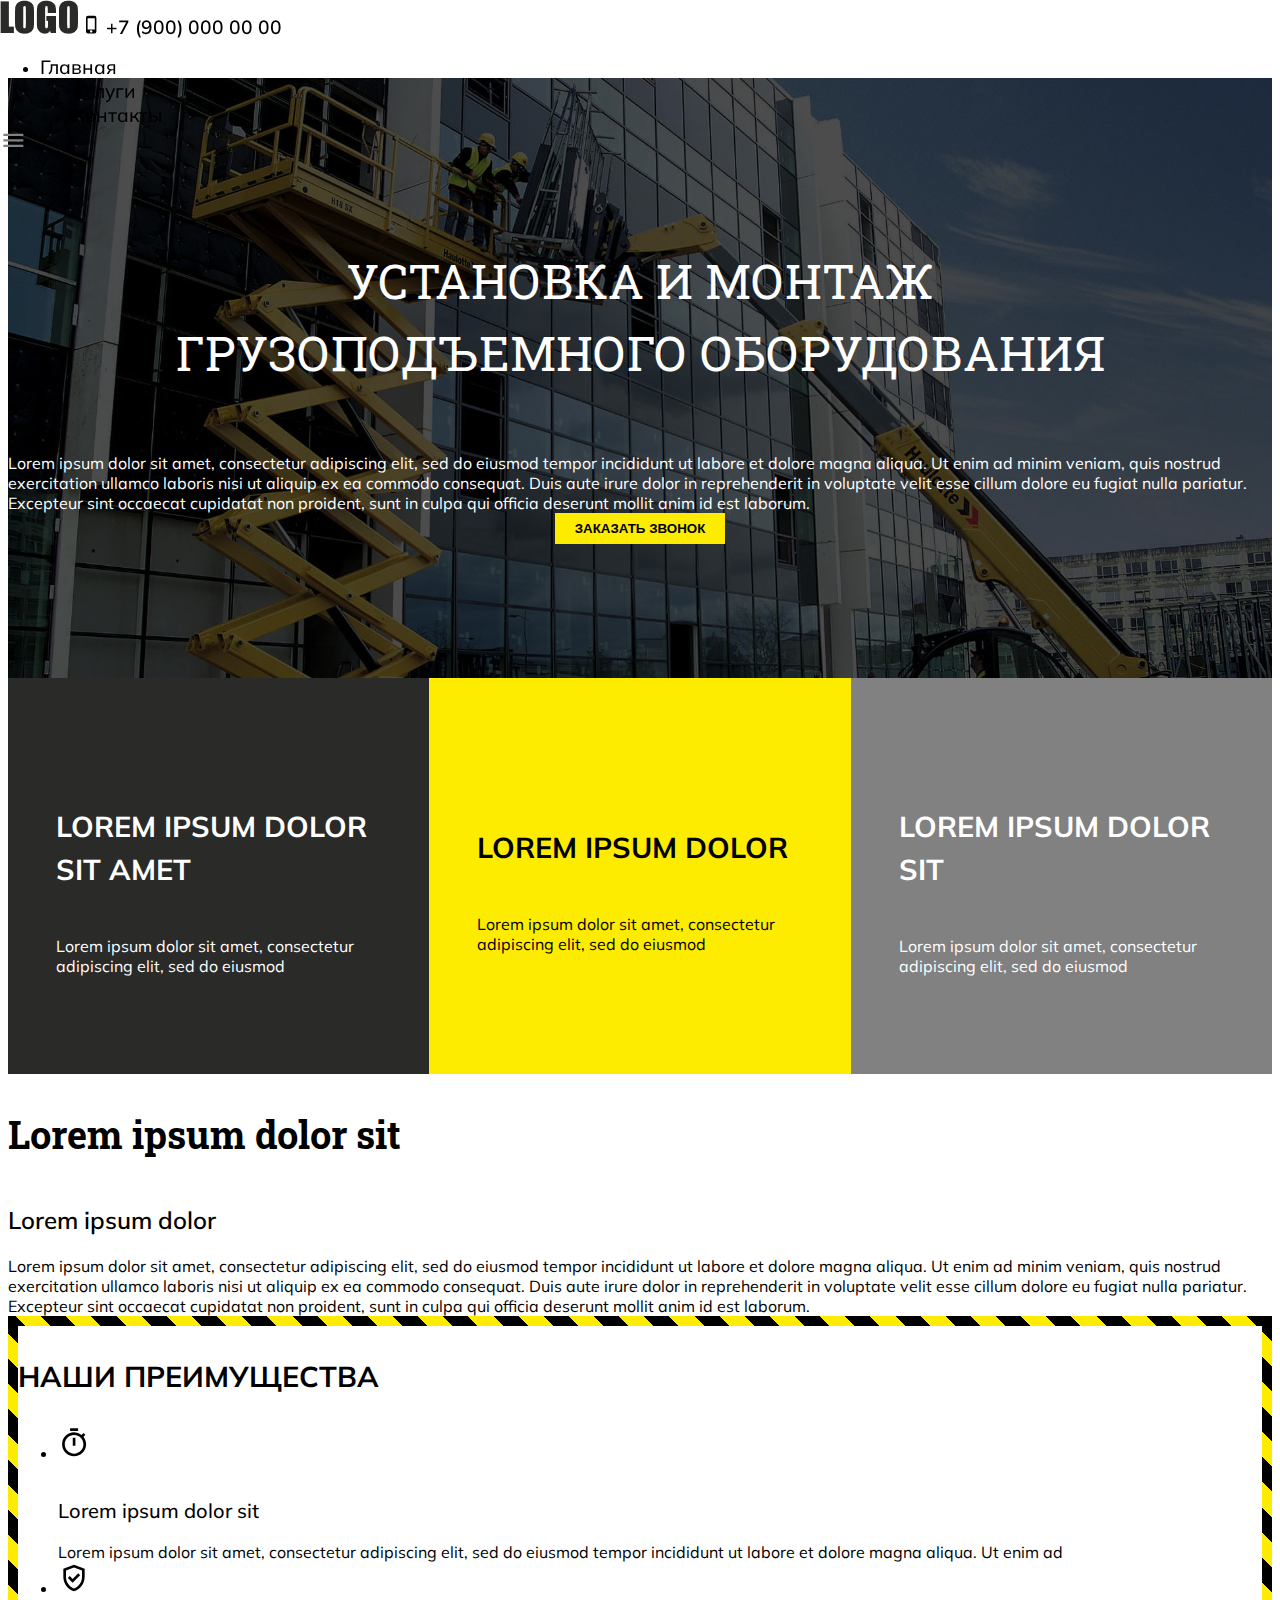
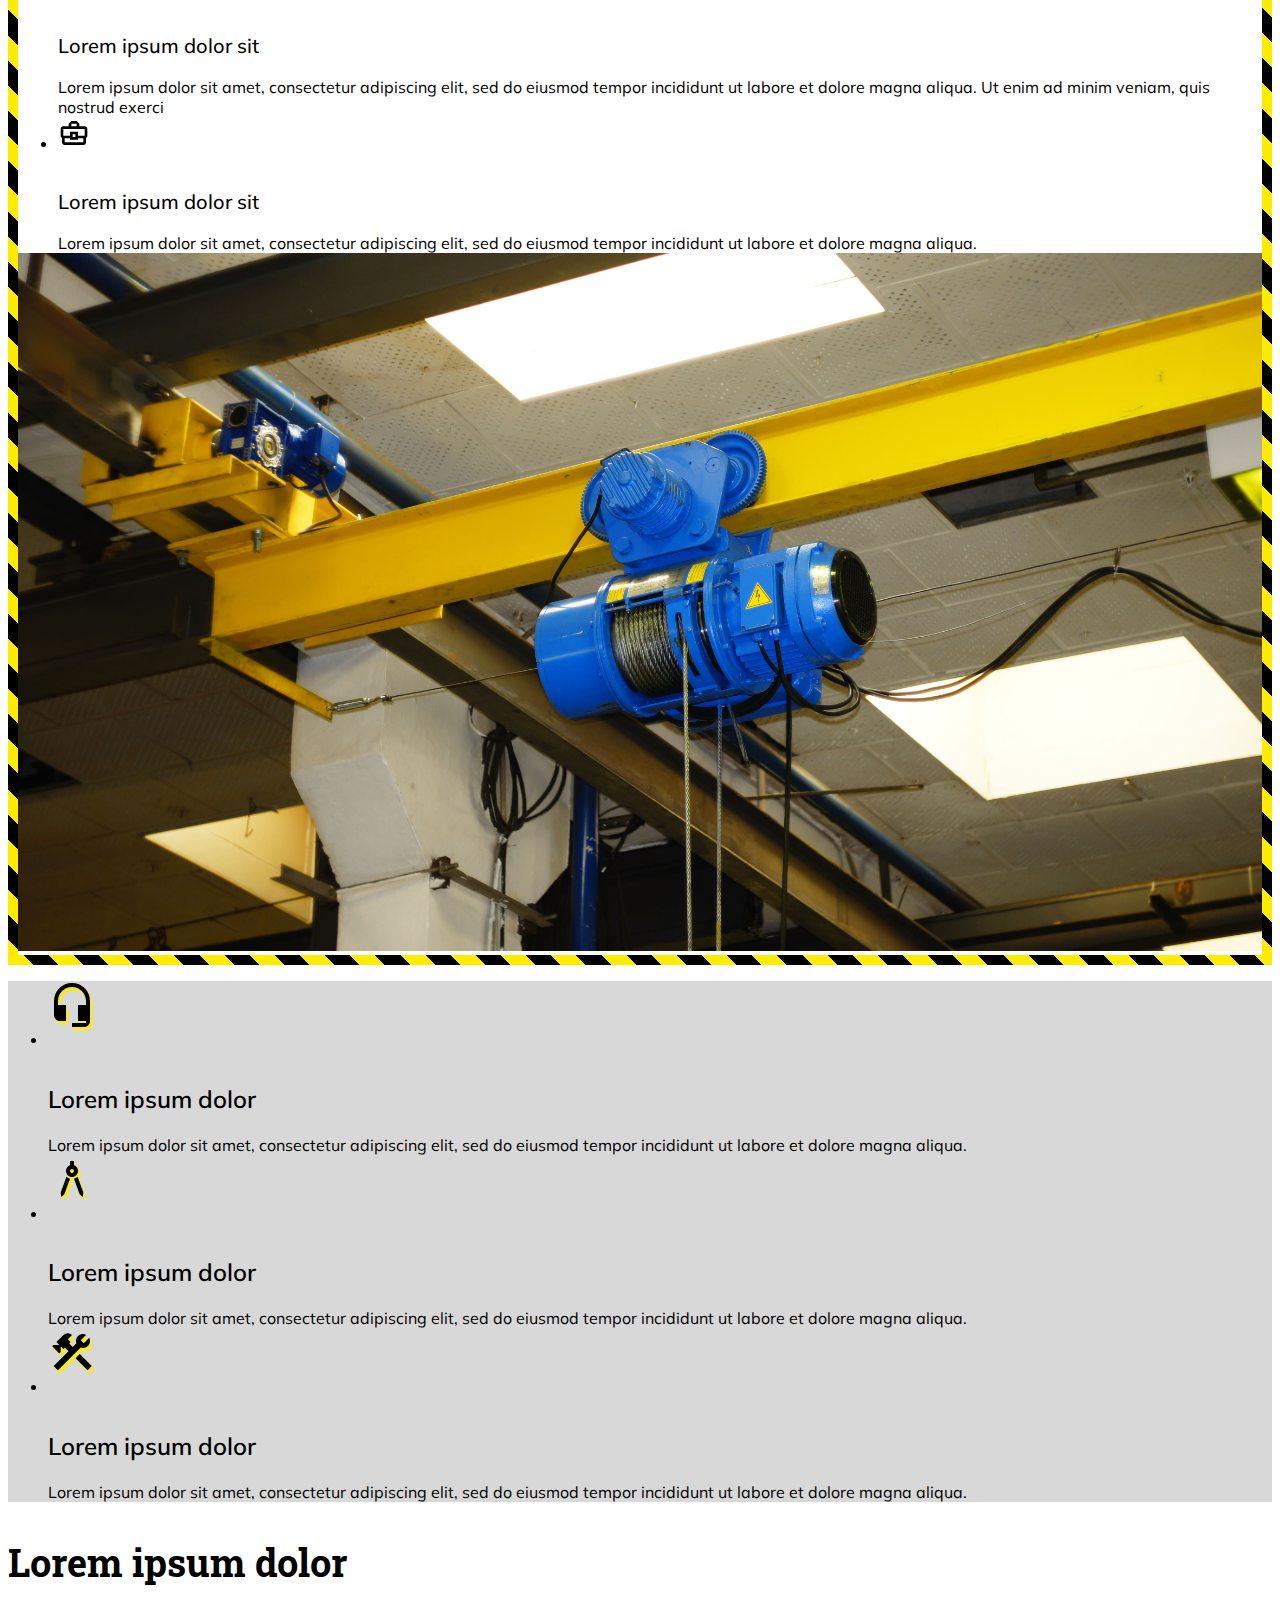
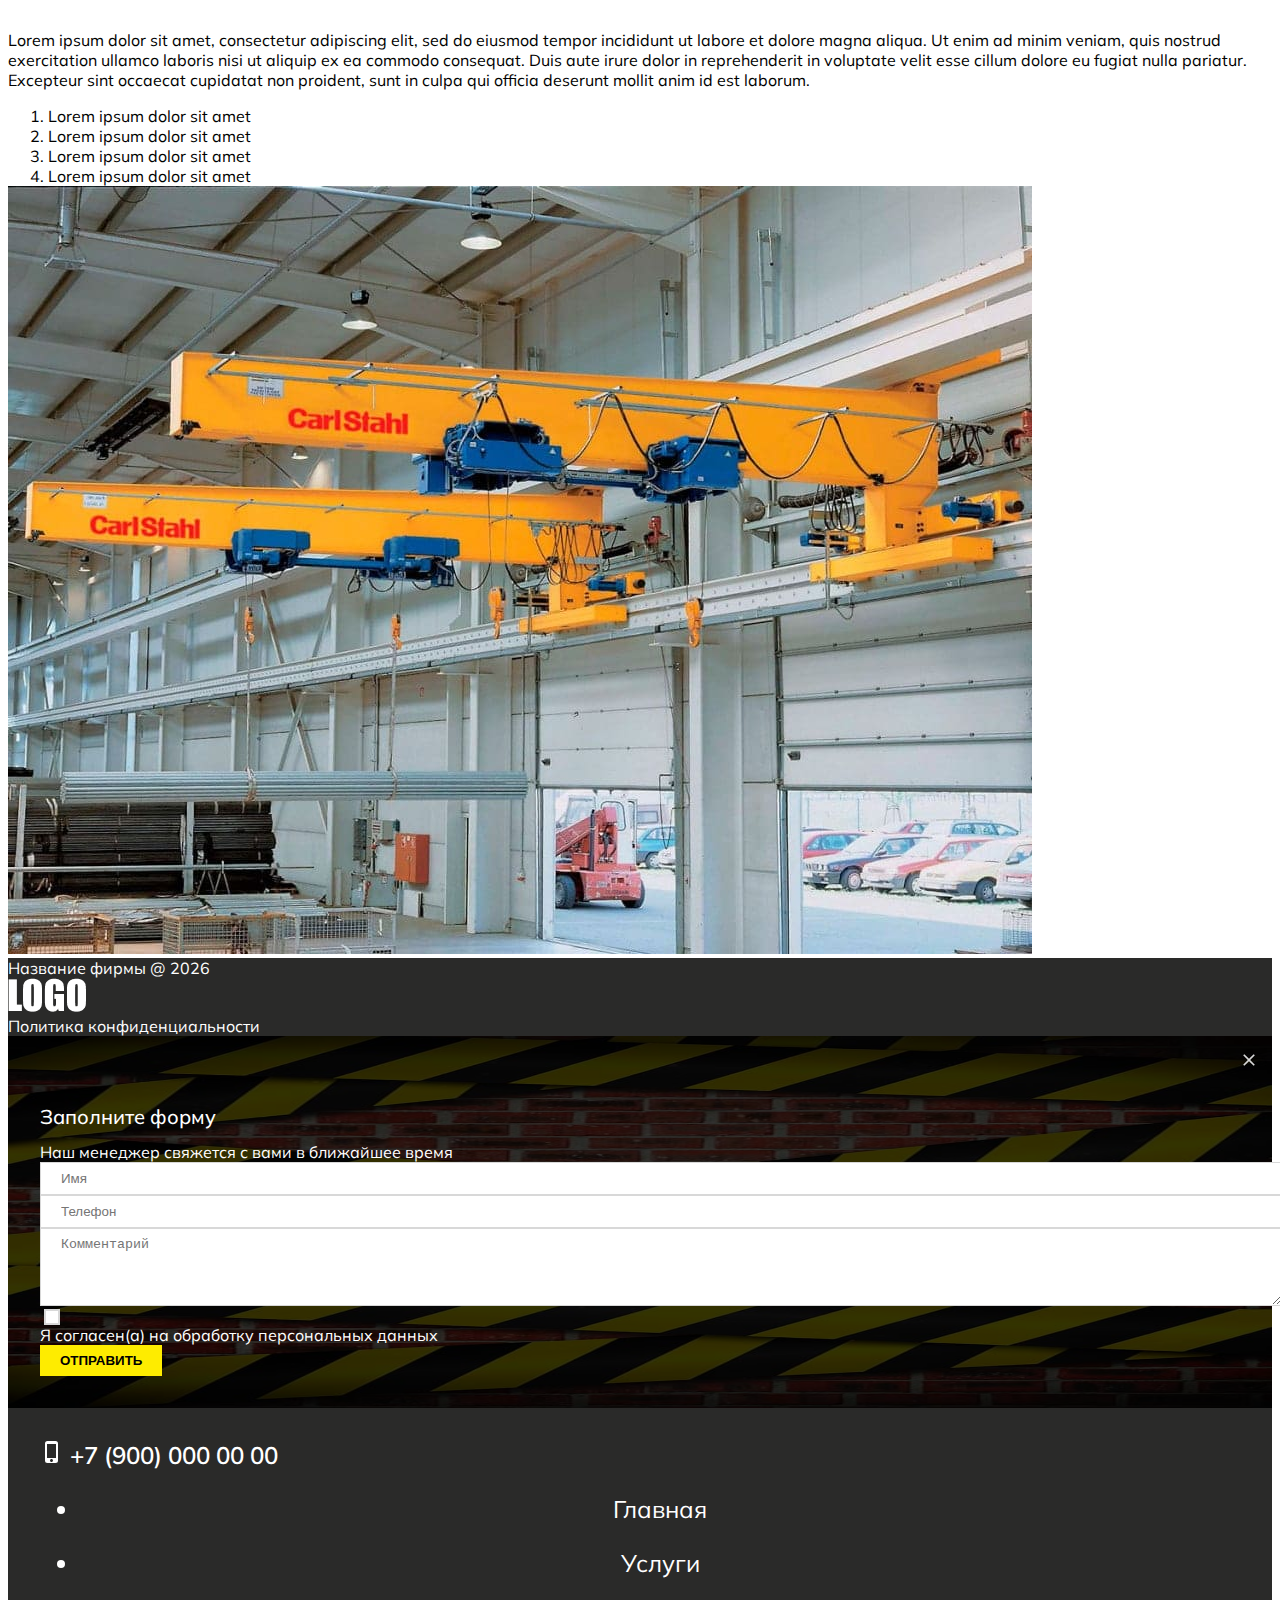
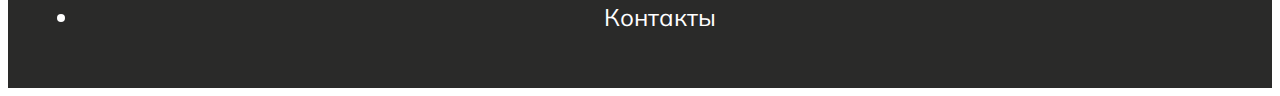
==== index.html @ ef60337e "Feature: home page" ====
<!DOCTYPE html>
<html lang="ru">
<head>
    <meta charset="UTF-8">
    <meta http-equiv="X-UA-Compatible" content="IE=edge">
    <meta name="viewport" content="width=device-width, initial-scale=1.0">
    <title>Установка и монтаж грузоподъемного оборудования</title>
    <link rel="shortcut icon" href="" type="image/png">
    <link href="https://cdn.jsdelivr.net/npm/bootstrap@5.0.2/dist/css/bootstrap.min.css" rel="stylesheet" integrity="sha384-EVSTQN3/azprG1Anm3QDgpJLIm9Nao0Yz1ztcQTwFspd3yD65VohhpuuCOmLASjC" crossorigin="anonymous">
    <link rel="stylesheet" href="css/style.css" />
</head>
<body>
    <header>
        <div class="container d-flex justify-content-between align-items-center h-100">
            <a href="/"><img src="img/LOGO.png" alt="logo" class="logo"></a>
            <a href="tel:+79000000000" class="d-none fs-12 fw-6 d-sm-flex align-items-center">
                <svg stroke="currentColor" fill="currentColor" stroke-width="0" viewBox="0 0 24 24" height="1em" width="1em" xmlns="http://www.w3.org/2000/svg"><path fill="none" d="M0 0h24v24H0V0z"></path><path d="M15.5 1h-8A2.5 2.5 0 005 3.5v17A2.5 2.5 0 007.5 23h8a2.5 2.5 0 002.5-2.5v-17A2.5 2.5 0 0015.5 1zm-4 21c-.83 0-1.5-.67-1.5-1.5s.67-1.5 1.5-1.5 1.5.67 1.5 1.5-.67 1.5-1.5 1.5zm4.5-4H7V4h9v14z"></path></svg>
                <span class="ms-2">+7 (900) 000 00 00</span>
            </a>
            <nav class="d-none d-md-block">
                <ul class="list-unstyled d-flex">
                    <li><a href="/">Главная</a></li>
                    <li><a href="/">Услуги</a></li>
                    <li><a href="/">Контакты</a></li>
                </ul>
            </nav>
            <button type="button" class="mobile-menu d-md-none" data-bs-toggle="offcanvas" data-bs-target="#mobile">
                <svg stroke="currentColor" fill="currentColor" stroke-width="0" viewBox="0 0 24 24" height="1em" width="1em" xmlns="http://www.w3.org/2000/svg">
                    <path fill="none" d="M0 0h24v24H0V0z"></path>
                    <path d="M3 18h18v-2H3v2zm0-5h18v-2H3v2zm0-7v2h18V6H3z"></path>
                </svg>
            </button>
        </div>
    </header>
    <main>
        <section class="sec-1">
            <img src="img/bg-1.jpg" alt="грузоподъемное оборудование" class="bg">
            <div class="container">
                <h1>Установка и монтаж <br />грузоподъемного оборудования</h1>
                <p class="text-center">Lorem ipsum dolor sit amet, consectetur adipiscing elit, sed do eiusmod tempor incididunt ut labore et dolore magna aliqua. Ut enim ad minim veniam, quis nostrud exercitation ullamco laboris nisi ut aliquip ex ea commodo consequat. Duis aute irure dolor in reprehenderit in voluptate velit esse cillum dolore eu fugiat nulla pariatur. Excepteur sint occaecat cupidatat non proident, sunt in culpa qui officia deserunt mollit anim id est laborum.</p>
                <button type="button" data-bs-toggle="modal" data-bs-target="#callback" class="btn mt-4 mt-sm-5">Заказать звонок</button>
            </div>
        </section>

        <section class="sec-2">
            <div>
                <h3>Lorem ipsum dolor sit amet</h3>
                <p>Lorem ipsum dolor sit amet, consectetur adipiscing elit, sed do eiusmod</p>
            </div>
            <div>
                <h3>Lorem ipsum dolor</h3>
                <p>Lorem ipsum dolor sit amet, consectetur adipiscing elit, sed do eiusmod</p>
            </div>
            <div>
                <h3>Lorem ipsum dolor sit</h3>
                <p>Lorem ipsum dolor sit amet, consectetur adipiscing elit, sed do eiusmod</p>
            </div>
        </section>

        <section class="sec-3">
            <div class="container py-4 py-sm-5">
                <h2>Lorem ipsum dolor sit</h2>
                <div class="row">
                    <div class="col-md-3">
                        <h4>Lorem ipsum dolor</h4>
                    </div>
                    <div class="col-md-9">
                        <p>Lorem ipsum dolor sit amet, consectetur adipiscing elit, sed do eiusmod tempor incididunt ut labore et dolore magna aliqua. Ut enim ad minim veniam, quis nostrud exercitation ullamco laboris nisi ut aliquip ex ea commodo consequat. Duis aute irure dolor in reprehenderit in voluptate velit esse cillum dolore eu fugiat nulla pariatur. Excepteur sint occaecat cupidatat non proident, sunt in culpa qui officia deserunt mollit anim id est laborum.</p>
                    </div>
                </div>
            </div>
        </section>

        <section class="sec-4">
            <div class="container py-4 py-sm-5">
                <div class="box row row-cols-md-2 g-0">
                    <div class="p-4 p-lg-5">
                        <h3>Наши преимущества</h3>
                        <ul class="list-unstyled">
                            <li class="d-flex align-items-start mb-4">
                                <svg stroke="currentColor" fill="currentColor" stroke-width="0" viewBox="0 0 24 24" height="1em" width="1em" xmlns="http://www.w3.org/2000/svg"><path fill="none" d="M0 0h24v24H0V0z"></path><path d="M15.07 1.01h-6v2h6v-2zm-4 13h2v-6h-2v6zm8.03-6.62l1.42-1.42c-.43-.51-.9-.99-1.41-1.41l-1.42 1.42A8.962 8.962 0 0012.07 4c-4.97 0-9 4.03-9 9s4.02 9 9 9 9-4.03 9-9c0-2.11-.74-4.06-1.97-5.61zm-7.03 12.62c-3.87 0-7-3.13-7-7s3.13-7 7-7 7 3.13 7 7-3.13 7-7 7z"></path></svg>
                                <div class="flex-1 ms-2 ms-lg-4">
                                    <h5>Lorem ipsum dolor sit</h5>
                                    <p>Lorem ipsum dolor sit amet, consectetur adipiscing elit, sed do eiusmod tempor incididunt ut labore et dolore magna aliqua. Ut enim ad</p>
                                </div>
                            </li>
                            <li class="d-flex align-items-start mb-4">
                                <svg stroke="currentColor" fill="currentColor" stroke-width="0" viewBox="0 0 24 24" height="1em" width="1em" xmlns="http://www.w3.org/2000/svg"><path fill="none" d="M0 0h24v24H0V0z"></path><path d="M12 2L4 5v6.09c0 5.05 3.41 9.76 8 10.91 4.59-1.15 8-5.86 8-10.91V5l-8-3zm6 9.09c0 4-2.55 7.7-6 8.83-3.45-1.13-6-4.82-6-8.83V6.31l6-2.12 6 2.12v4.78zm-9.18-.5L7.4 12l3.54 3.54 5.66-5.66-1.41-1.41-4.24 4.24-2.13-2.12z"></path></svg>
                                <div class="flex-1 ms-2 ms-lg-4">
                                    <h5>Lorem ipsum dolor sit</h5>
                                    <p>Lorem ipsum dolor sit amet, consectetur adipiscing elit, sed do eiusmod tempor incididunt ut labore et dolore magna aliqua. Ut enim ad minim veniam, quis nostrud exerci</p>
                                </div>
                            </li>
                            <li class="d-flex align-items-start">
                                <svg stroke="currentColor" fill="currentColor" stroke-width="0" viewBox="0 0 24 24" height="1em" width="1em" xmlns="http://www.w3.org/2000/svg"><path fill="none" d="M0 0h24v24H0V0z"></path><path d="M20 7h-4V5l-2-2h-4L8 5v2H4c-1.1 0-2 .9-2 2v5c0 .75.4 1.38 1 1.73V19c0 1.11.89 2 2 2h14c1.11 0 2-.89 2-2v-3.28c.59-.35 1-.99 1-1.72V9c0-1.1-.9-2-2-2zM10 5h4v2h-4V5zM4 9h16v5h-5v-3H9v3H4V9zm9 6h-2v-2h2v2zm6 4H5v-3h4v1h6v-1h4v3z"></path></svg>
                                <div class="flex-1 ms-2 ms-lg-4">
                                    <h5>Lorem ipsum dolor sit</h5>
                                    <p>Lorem ipsum dolor sit amet, consectetur adipiscing elit, sed do eiusmod tempor incididunt ut labore et dolore magna aliqua.</p>
                                </div>
                            </li>
                        </ul>
                    </div>
                    <div class="d-none d-md-flex">
                        <img src="img/img1.jpg" alt="грузоподъемное оборудование" class="w-100">
                    </div>
                </div>
            </div>
        </section>

        <section class="sec-5">
            <div class="container py-4 py-sm-5">
                <ul class="list-unstyled row row-cols-md-3 gy-4 gy-md-0 gx-4 gx-lg-5">
                    <li>
                        <svg stroke="currentColor" fill="currentColor" stroke-width="0" viewBox="0 0 24 24" height="1em" width="1em" xmlns="http://www.w3.org/2000/svg"><path fill="none" d="M0 0h24v24H0z" opacity=".1"></path><path d="M12 1a9 9 0 00-9 9v7c0 1.66 1.34 3 3 3h3v-8H5v-2c0-3.87 3.13-7 7-7s7 3.13 7 7v2h-4v8h4v1h-7v2h6c1.66 0 3-1.34 3-3V10a9 9 0 00-9-9z"></path></svg>
                        <h4>Lorem ipsum dolor</h4>
                        <p>Lorem ipsum dolor sit amet, consectetur adipiscing elit, sed do eiusmod tempor incididunt ut labore et dolore magna aliqua.</p>
                    </li>
                    <li>
                        <svg stroke="currentColor" fill="currentColor" stroke-width="0" viewBox="0 0 24 24" height="1em" width="1em" xmlns="http://www.w3.org/2000/svg"><path fill="none" d="M0 0h24v24H0z"></path><path d="M6.36 18.78L6.61 21l1.62-1.54 2.77-7.6c-.68-.17-1.28-.51-1.77-.98l-2.87 7.9zM14.77 10.88c-.49.47-1.1.81-1.77.98l2.77 7.6L17.39 21l.26-2.22-2.88-7.9zM15 8c0-1.3-.84-2.4-2-2.82V3h-2v2.18C9.84 5.6 9 6.7 9 8c0 1.66 1.34 3 3 3s3-1.34 3-3zm-3 1c-.55 0-1-.45-1-1s.45-1 1-1 1 .45 1 1-.45 1-1 1z"></path></svg>
                        <h4>Lorem ipsum dolor</h4>
                        <p>Lorem ipsum dolor sit amet, consectetur adipiscing elit, sed do eiusmod tempor incididunt ut labore et dolore magna aliqua.</p>
                    </li>
                    <li>
                        <svg stroke="currentColor" fill="currentColor" stroke-width="0" viewBox="0 0 24 24" height="1em" width="1em" xmlns="http://www.w3.org/2000/svg"><path fill="none" d="M0 0h24v24H0z"></path><path d="M13.783 15.172l2.121-2.121 5.996 5.996-2.121 2.121zM17.5 10c1.93 0 3.5-1.57 3.5-3.5 0-.58-.16-1.12-.41-1.6l-2.7 2.7-1.49-1.49 2.7-2.7c-.48-.25-1.02-.41-1.6-.41C15.57 3 14 4.57 14 6.5c0 .41.08.8.21 1.16l-1.85 1.85-1.78-1.78.71-.71-1.41-1.41L12 3.49a3 3 0 00-4.24 0L4.22 7.03l1.41 1.41H2.81l-.71.71 3.54 3.54.71-.71V9.15l1.41 1.41.71-.71 1.78 1.78-7.41 7.41 2.12 2.12L16.34 9.79c.36.13.75.21 1.16.21z"></path></svg>
                        <h4>Lorem ipsum dolor</h4>
                        <p>Lorem ipsum dolor sit amet, consectetur adipiscing elit, sed do eiusmod tempor incididunt ut labore et dolore magna aliqua.</p>
                    </li>
                </ul>
            </div>
        </section>

        <section class="sec-6">
            <div class="container py-4 py-sm-5">
                <div class="row row-cols-md-2 flex-md-row-reverse align-items-center gx-4 gx-lg-5">
                    <div>
                        <h2>Lorem ipsum dolor</h2>
                        <p>Lorem ipsum dolor sit amet, consectetur adipiscing elit, sed do eiusmod tempor incididunt ut labore et dolore magna aliqua. Ut enim ad minim veniam, quis nostrud exercitation ullamco laboris nisi ut aliquip ex ea commodo consequat. Duis aute irure dolor in reprehenderit in voluptate velit esse cillum dolore eu fugiat nulla pariatur. Excepteur sint occaecat cupidatat non proident, sunt in culpa qui officia deserunt mollit anim id est laborum.</p>
                        <ol class="mt-4">
                            <li>Lorem ipsum dolor sit amet</li>
                            <li>Lorem ipsum dolor sit amet</li>
                            <li>Lorem ipsum dolor sit amet</li>
                            <li>Lorem ipsum dolor sit amet</li>
                        </ol>
                    </div>
                    <div class="mt-4 mt-md-0">
                        <img src="img/img2.jpg" alt="" class="img-fluid">
                    </div>
                </div>
            </div>
        </section>
    </main>
    <footer>
        <div class="container py-3 py-sm-4 text-center d-flex flex-column flex-sm-row justify-content-between align-items-center">
            <div>Название фирмы @ <span id="year"></span></div>
            <img src="img/logo-white.png" alt="logo" class="logo d-none d-md-block">
            <div class="mt-2 mt-sm-0"><a href="/">Политика конфиденциальности</a></div>
        </div>
    </footer>

    <!-- Modal -->
    <div class="modal fade" id="callback" tabindex="-1" aria-hidden="true">
        <div class="modal-dialog">
            <div class="modal-content">
                <button type="button" class="btn-close" data-bs-dismiss="modal" aria-label="Close">
                    <svg stroke="currentColor" fill="currentColor" stroke-width="0" viewBox="0 0 24 24" height="1em" width="1em" xmlns="http://www.w3.org/2000/svg">
                        <path fill="none" d="M0 0h24v24H0z"></path><path d="M19 6.41L17.59 5 12 10.59 6.41 5 5 6.41 10.59 12 5 17.59 6.41 19 12 13.41 17.59 19 19 17.59 13.41 12z"></path>
                    </svg>
                </button>
                <div class="modal-body">
                    <img src="img/bg-modal.jpg" alt="оградительная лента" class="bg">
                    <form action="">
                        <h5 class="text-center">Заполните форму</h5>
                        <div class="text-center mb-4">Наш менеджер свяжется с вами в ближайшее время</div>
                        <input type="text" class="mb-3" placeholder="Имя"/>
                        <input type="tel" class="mb-3" placeholder="Телефон"/>
                        <textarea rows="4" placeholder="Комментарий" class="mb-3"></textarea>
                        <label class="d-flex align-items-start mb-3">
                            <input type="checkbox">
                            <span class="flex-1 ms-2">Я согласен(а) на обработку персональных данных</span>
                        </label>
                        <button class="btn w-100">Отправить</button>
                    </form>
                </div>
            </div>
        </div>
    </div>
    <!-- Offcanvas -->
    <div class="offcanvas offcanvas-end" tabindex="-1" id="mobile">
        <button type="button" class="btn-close" data-bs-dismiss="offcanvas" aria-label="Close">
            <svg stroke="currentColor" fill="currentColor" stroke-width="0" viewBox="0 0 24 24" height="1em" width="1em" xmlns="http://www.w3.org/2000/svg">
                <path fill="none" d="M0 0h24v24H0z"></path><path d="M19 6.41L17.59 5 12 10.59 6.41 5 5 6.41 10.59 12 5 17.59 6.41 19 12 13.41 17.59 19 19 17.59 13.41 12z"></path>
            </svg>
        </button>
        <div class="offcanvas-body py-5">
            <a href="tel:+79000000000" class="d-flex fs-15 fw-6 d-sm-none align-items-center justify-content-center mb-5">
                <svg stroke="currentColor" fill="currentColor" stroke-width="0" viewBox="0 0 24 24" height="1em" width="1em" xmlns="http://www.w3.org/2000/svg"><path fill="none" d="M0 0h24v24H0V0z"></path><path d="M15.5 1h-8A2.5 2.5 0 005 3.5v17A2.5 2.5 0 007.5 23h8a2.5 2.5 0 002.5-2.5v-17A2.5 2.5 0 0015.5 1zm-4 21c-.83 0-1.5-.67-1.5-1.5s.67-1.5 1.5-1.5 1.5.67 1.5 1.5-.67 1.5-1.5 1.5zm4.5-4H7V4h9v14z"></path></svg>
                <span class="ms-2">+7 (900) 000 00 00</span>
            </a>
            <nav>
                <ul class="list-unstyled">
                    <li><a href="/">Главная</a></li>
                    <li><a href="/">Услуги</a></li>
                    <li><a href="/">Контакты</a></li>
                </ul>
            </nav>
        </div>
      </div>

    <script src="https://cdn.jsdelivr.net/npm/bootstrap@5.0.2/dist/js/bootstrap.min.js" integrity="sha384-cVKIPhGWiC2Al4u+LWgxfKTRIcfu0JTxR+EQDz/bgldoEyl4H0zUF0QKbrJ0EcQF" crossorigin="anonymous"></script>
    <script type="text/javascript" src="js/main.js"></script>
</body>
</html>
---- css/style.css ----
/* COMMON */
@import url('https://fonts.googleapis.com/css2?family=Mulish:wght@300;400;500;600;700;800;900&family=Roboto+Slab:wght@300;400&display=swap');
:root {
    --main-font: 'Mulish';
    --title-font: 'Roboto Slab';
    --color-1: #2A2A29;
    --color-2: #818181;
    --color-3: #D8D8D8;
    --accent-color: #FEEC00;
}
body {
    font-family: var(--main-font);
    font-weight: 400;
    font-style: normal;
    font-size: 18px;
    position: relative;
    padding-top: 70px;
}
@media (max-width: 1399px){
    body {font-size: 16px;}
}
@media (max-width: 1199px){
    body {
        font-size: 15px;
        padding-top: 60px;
    }
}
@media (max-width: 991px){
    body {font-size: 14px;}
}
@media (max-width: 767px){
    body {padding-top: 50px;}
}
@media (max-width: 575px){
    body {
        font-size: 12px;
        padding-top: 45px;
    }
}

a, a:hover, a:focus, a:active {
    color: inherit;
    outline: none;
    text-decoration: none;
    cursor: pointer;
}
div, p, label, span, a, form, select, input, textarea, blockquote, cite, figure, figcaption, ul, ol, dl {
    line-height: normal;
    margin-bottom: 0px;
}

button {
    background: none;
    border: none;
    padding: unset;
    display: block;
}
.btn {
    padding: .6em 1.5em;
    background-color: var(--accent-color);
    color: #000;
    text-transform: uppercase;
    font-weight: 700;
    border-radius: 0px;
}

input, textarea {
    border: 1px solid var(--color-3);
    background-color: #fff;
    padding: .6em 1.5em;
    display: block;
    width: 100%;
}
input, textarea, input:focus, textarea:focus {outline: none;}
input[type="checkbox"], input[type="radio"] {
    appearance: none;
    -webkit-appearance: none;
    -moz-appearance: none;
    -ms-appearance: none;
    border: 2px solid var(--color-3);
    background-color: #fff;
    width: 1.2em;
    height: 1.2em;
    padding: 0px;
    position: relative;
}
input[type="checkbox"]:checked::after, input[type="radio"]:checked::after {
    content: '';
    position: absolute;
    top: 50%;
    left: 50%;
    width: 60%;
    height: 60%;
    transform: translateX(-50%) translateY(-50%);
    background-color: var(--color-2);
}
input[type="radio"], input[type="radio"]:checked::after {border-radius: 50%;}

h1 {
    font-family: var(--title-font);
    font-size: 3em;
    font-weight: 400;
    text-align: center;
    text-transform: uppercase;
    line-height: 1.5em;
    margin-bottom: 1em;
}
h2 {
    font-family: var(--title-font);
    font-size: 2.4em;
    font-weight: 700;
    text-align: left;
    line-height: 1.5em;
    margin-bottom: 1em;
}
h3 {
    font-size: 1.8em;
    line-height: 1.5em;
    text-transform: uppercase;
    font-weight: 700;
    text-align: left;
    margin-bottom: 1em;
}
h4 {
    font-size: 1.5em;
    font-weight: 600;
    text-align: left;
    line-height: 1.5em;
    margin-bottom: .75em;
}
h5 {
    font-size: 1.25em;
    font-weight: 500;
    text-align: left;
    line-height: 1.5em;
    margin-bottom: .5em;
}
@media (max-width: 1199px){
    h1{font-size: 2.5em;}
    h2{font-size: 2em;}
    h3{font-size: 1.5em;}
}
@media (max-width: 575px){
    h1{font-size: 1.8em;}
    h2{font-size: 1.6em;}
    h3{font-size: 1.4em;}
    h4 {font-size: 1.25em;}
    h5 {font-size: 1.15em;}
}

.fs-11 {font-size: 1.1em;}
.fs-12 {font-size: 1.2em;}
.fs-13 {font-size: 1.3em;}
.fs-14 {font-size: 1.4em;}
.fs-15 {font-size: 1.5em;}
.fs-16 {font-size: 1.6em;}
.fs-17 {font-size: 1.7em;}
.fs-18 {font-size: 1.8em;}
.fs-19 {font-size: 1.9em;}
.fs-20 {font-size: 2em;}

.fw-3 {font-weight: 300;}
.fw-4 {font-weight: 400;}
.fw-5 {font-weight: 500;}
.fw-6 {font-weight: 600;}
.fw-7 {font-weight: 700;}
.fw-8 {font-weight: 800;}
.fw-9 {font-weight: 900;}

.flex-1 {flex: 1;}

header {
    position: fixed;
    left: 0px;
    top: 0px;
    width: 100%;
    height: 70px;
    z-index: 100;
    background-color: #fff;
}
header .logo {
    max-width: 100px;
    max-height: 40px;
    object-fit: contain;
    object-position: left center;
}
header nav li:not(:first-child) {margin-left: 2em;}
header nav a {
    font-size: 1.2em;
    font-weight: 500;
}
.mobile-menu {
    display: flex;
    justify-content: center;
    align-items: center;
    width: 2em;
    height: 2em;
}
.mobile-menu svg {
    color: var(--color-2);
    width: 100%;
    height: 100%;
}
@media (max-width: 1199px){
    header {height: 60px;}
}
@media (max-width: 767px){
    header {height: 50px;}
}
@media (max-width: 575px){
    header {height: 45px;}
    header .logo {
        max-width: 90px;
        max-height: 30px;
    } 
}

.sec-1 {
    height: 600px;
    position: relative;
    color: #fff;
}
.sec-1 .bg {
    position: absolute;
    z-index: 0;
    top: 0px;
    left: 0px;
    width: 100%;
    height: 100%;
    object-fit: cover;
    object-position: center top;
    filter: brightness(0.3);
}
.sec-1 .container {
    position: relative;
    z-index: 1;
    height: 100%;
    display: flex;
    flex-direction: column;
    justify-content: center;
    align-items: center;
}
@media (max-width: 1199px){
    .sec-1 {height: 550px;}
}
@media (max-width: 991px){
    .sec-1 {height: 500px;}
}
@media (max-width: 575px){
    .sec-1 {height: 400px;}
}

.sec-2 {
    display: flex;
}
.sec-2 div {
    height: 300px;
    padding: 3em;
    flex-grow: 1;
    display: flex;
    justify-content: center;
    align-items: flex-start;
    flex-direction: column;
}
.sec-2 div:nth-child(1){
    background-color: var(--color-1);
    color: #fff;
}
.sec-2 div:nth-child(2){
    background-color: var(--accent-color);
    color: #000;
}
.sec-2 div:nth-child(3){
    background-color: var(--color-2);
    color: #fff;
}
@media (max-width: 1199px){
    .sec-2 div {
        height: 250px;
        padding: 2em;
    }
}
@media (max-width: 991px){
    .sec-2 div {
        height: 200px;
        padding: 1.5em;
    }
}
@media (max-width: 767px){
    .sec-2 {flex-direction: column;}
    .sec-2 div {height: 170px;}
}

.sec-4 {
    background-color: var(--color-1);
}
.sec-4 .box {
    background-color: #fff;
    border: 10px solid var(--accent-color);
    border-image: repeating-linear-gradient( 45deg, var(--accent-color), var(--accent-color) 1%, #000 1%, #000 2%) 10;
}
.sec-4 svg {
    width: 2em;
    height: 2em;
}
.sec-4 img {
    width: 100%;
    height: 100%;
    object-fit: cover;
}

.sec-5 {
    background-color: var(--color-3);
}
.sec-5 svg {
    width: 3em;
    height: 3em;
    margin-bottom: 1em;
    color: #000;
    filter: drop-shadow(2px 3px 1px var(--accent-color));
}

footer {
    background-color: #2A2A29;
    color: #fff;
}
footer .logo {
    max-width: 100px;
    max-height: 40px;
    object-fit: contain;
    object-position: left center;
}

.modal-content{
    position: relative;
    z-index: 0;
}
.modal-body, .offcanvas-body {
    position: relative;
    z-index: 1;
    padding: 2em;
    background-color: #000;
    color: #fff;
    z-index: 0;
}
.offcanvas-body {background-color: var(--color-1);}
.modal-body .bg {
    position: absolute;
    top: 0px;
    left: 0px;
    width: 100%;
    height: 100%;
    z-index: -1;
    opacity: 20%;
}
.btn-close {
    position: absolute;
    top: 1em;
    right: 1em;
    z-index: 10;
    background: unset;
    width: 1.5em;
    height: 1.5em;
    display: flex;
    justify-content: center;
    align-items: center;
    opacity: 1;
    padding: 0px;
}
.btn-close svg {
    color: var(--color-3);
    width: 100%;
    height: 100%;
}
.btn-close:hover svg, .btn-close:focus svg, .btn-close:active svg {
    color: var(--accent-color);
}

.offcanvas nav {
    font-size: 1.5em;
}
.offcanvas nav li {
    text-align: center;
    margin-bottom: 1em;
}
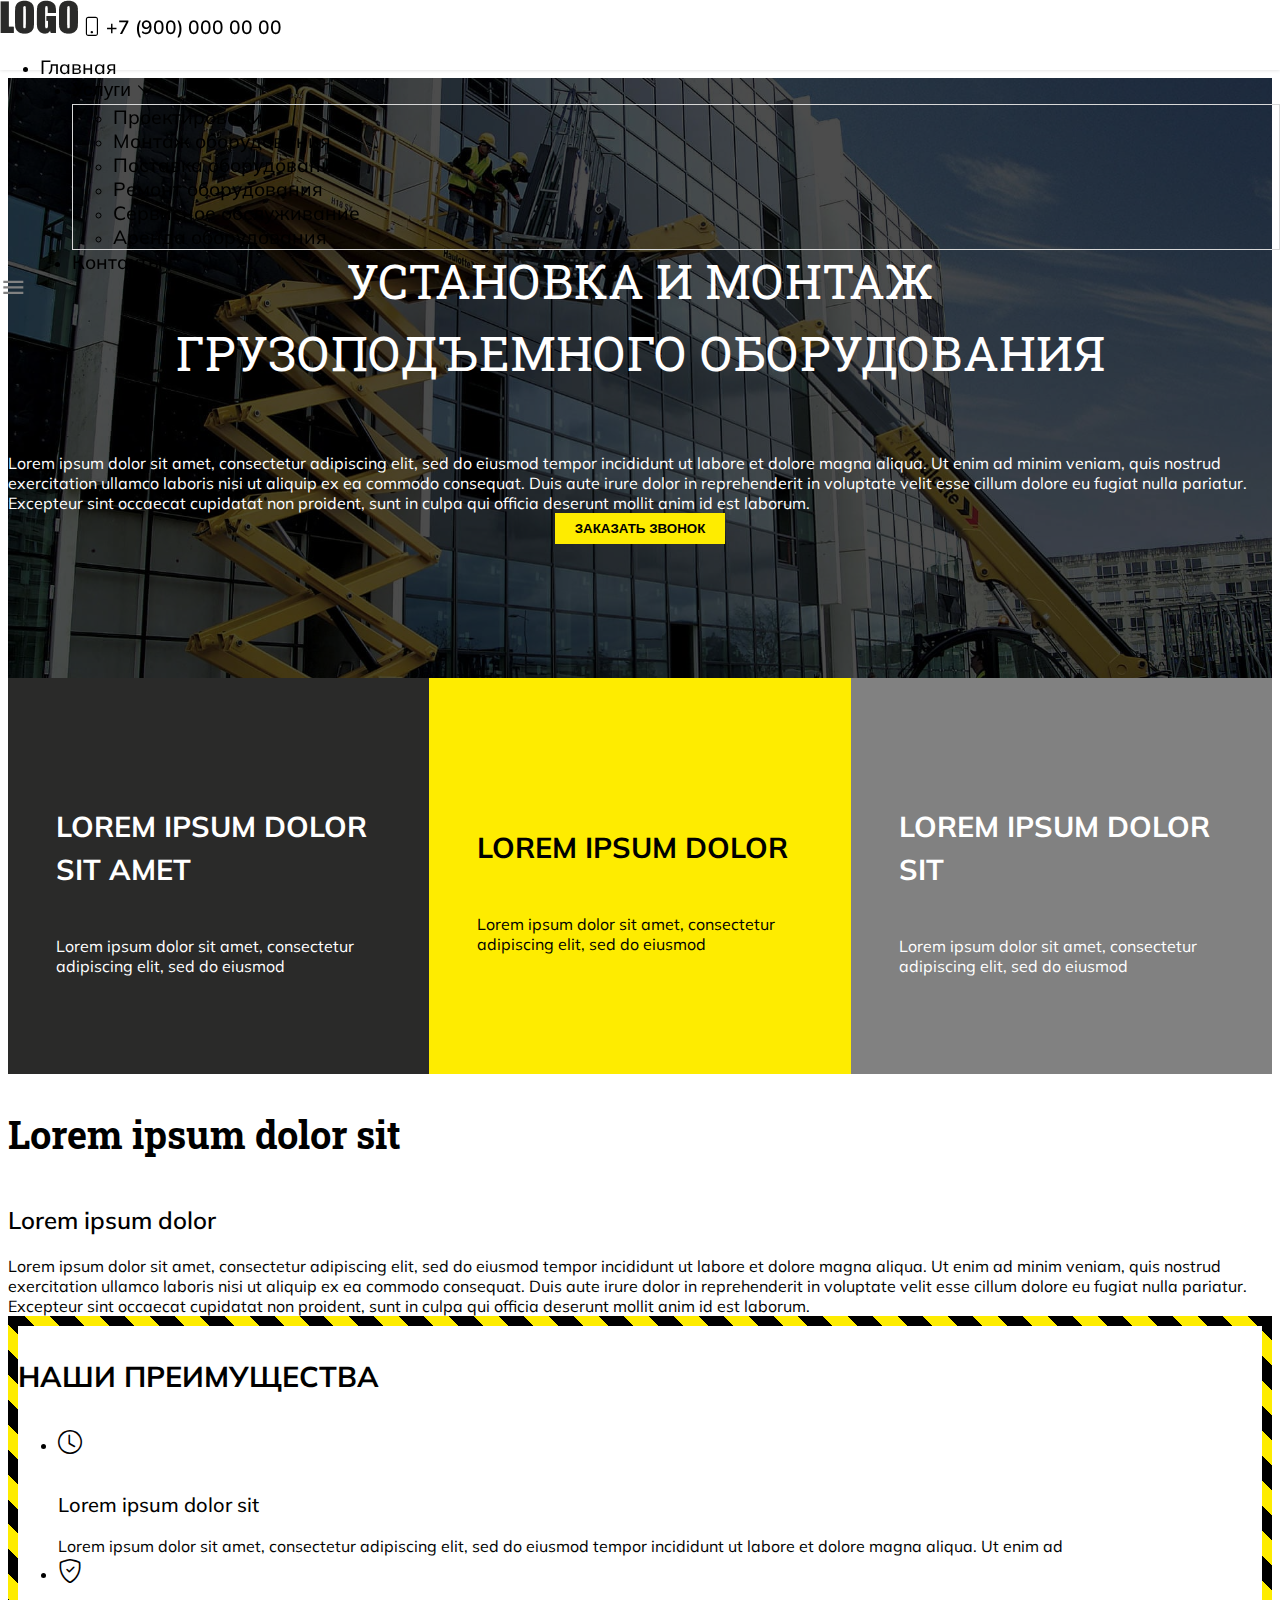
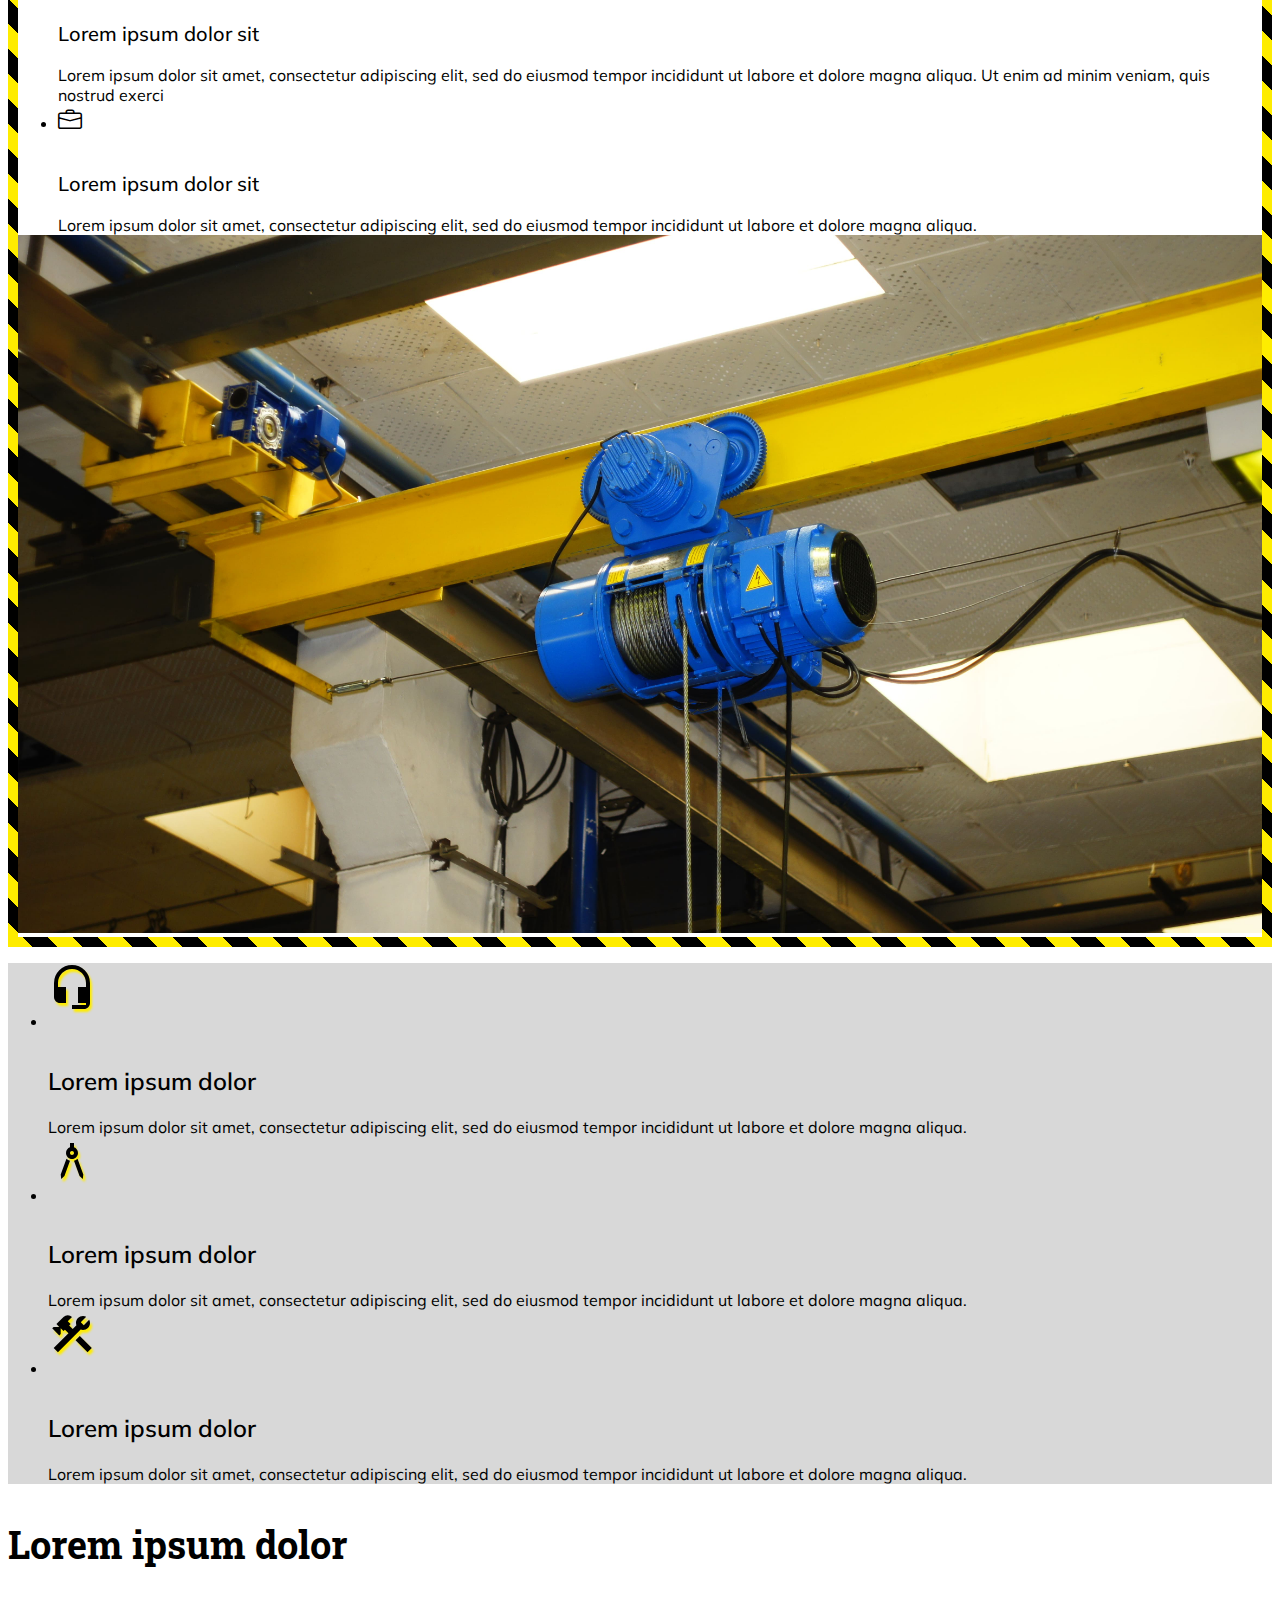
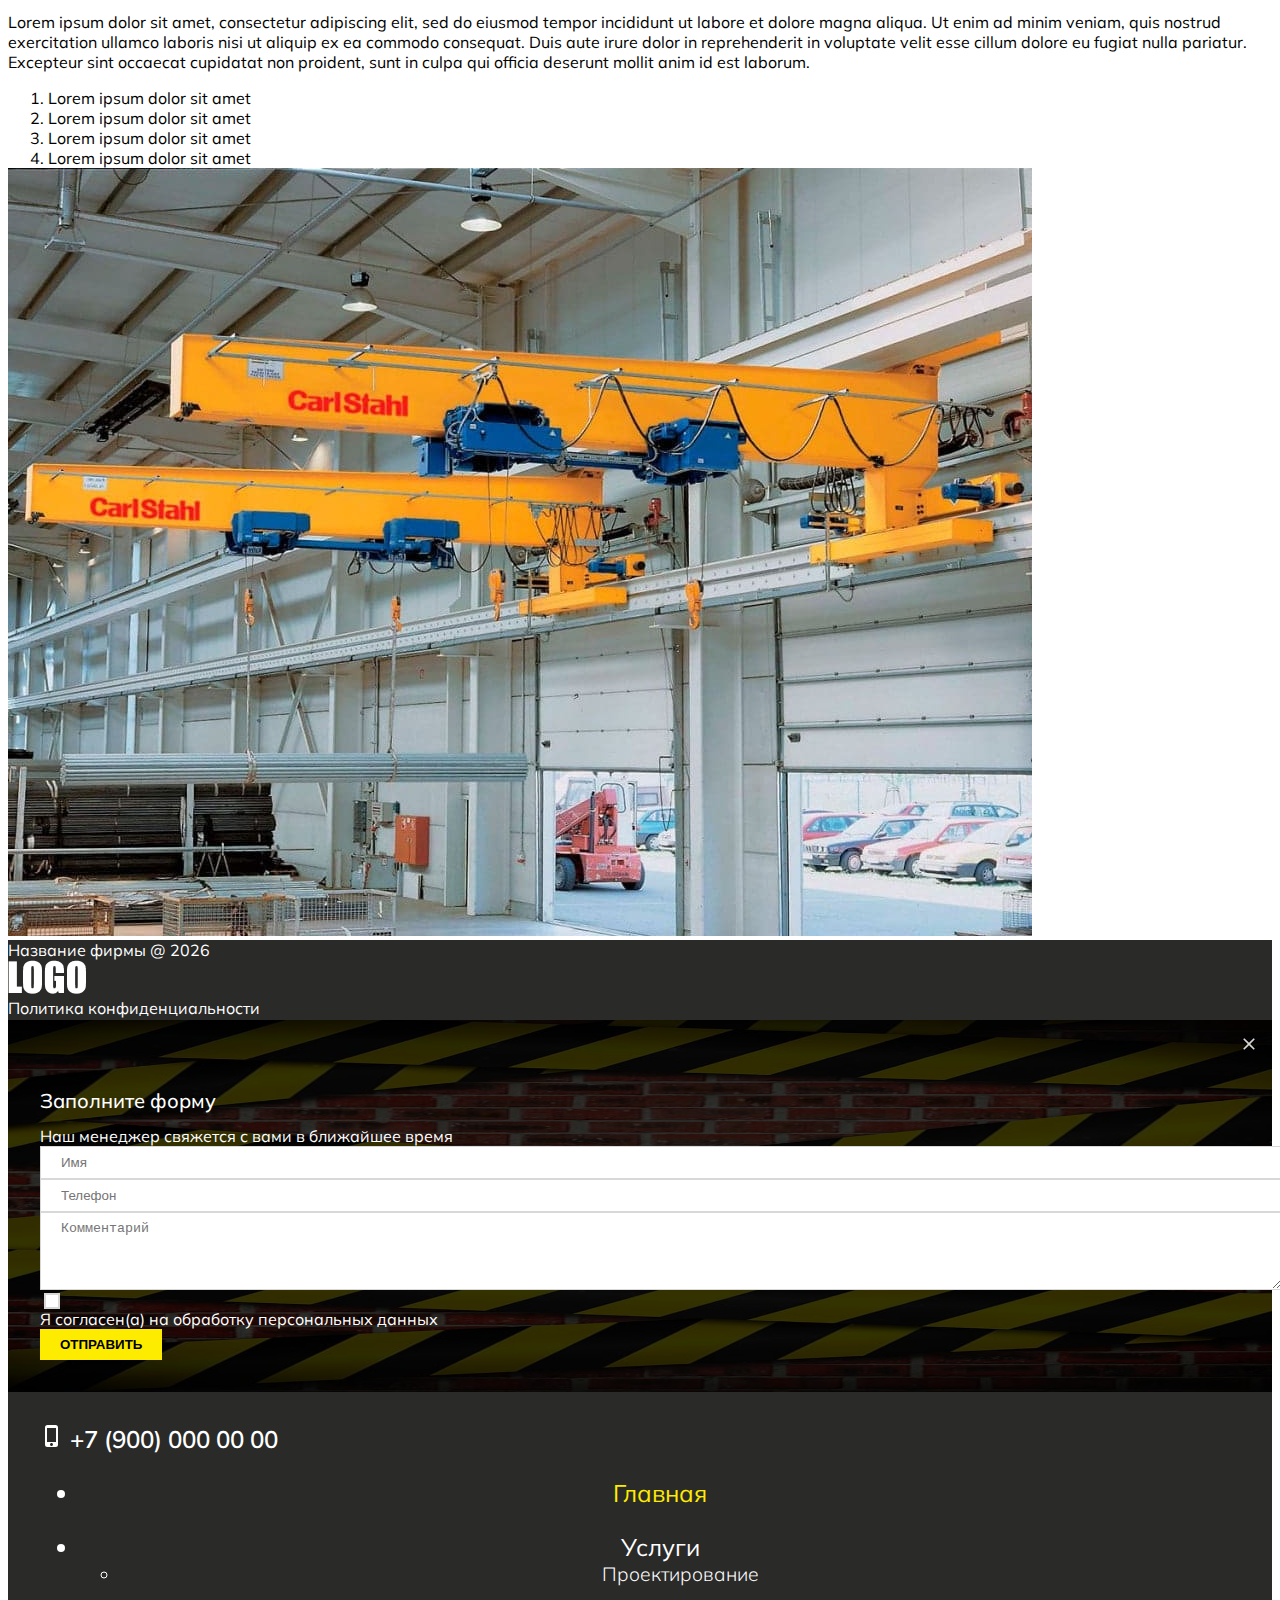
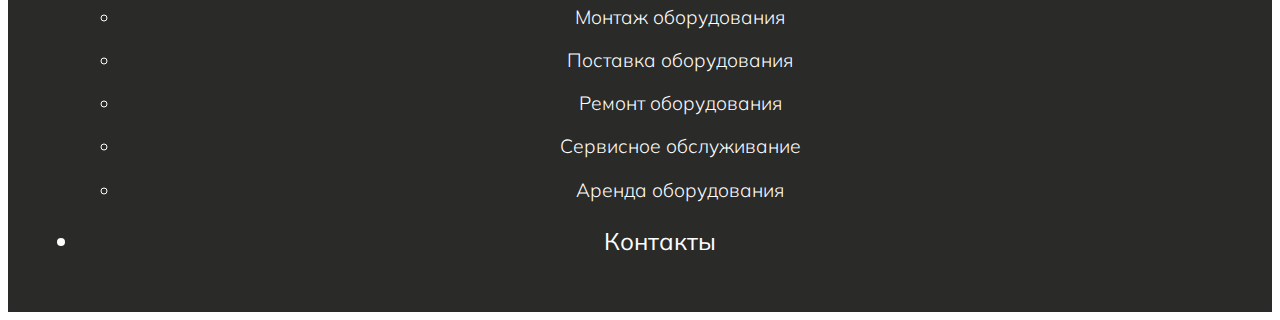
==== commit 1a08be44: "Feature: inner pages" ====
--- a/index.html
+++ b/index.html
@@ -12,16 +12,26 @@
 <body>
     <header>
         <div class="container d-flex justify-content-between align-items-center h-100">
-            <a href="/"><img src="img/LOGO.png" alt="logo" class="logo"></a>
+            <a href="index.html"><img src="img/LOGO.png" alt="logo" class="logo"></a>
             <a href="tel:+79000000000" class="d-none fs-12 fw-6 d-sm-flex align-items-center">
-                <svg stroke="currentColor" fill="currentColor" stroke-width="0" viewBox="0 0 24 24" height="1em" width="1em" xmlns="http://www.w3.org/2000/svg"><path fill="none" d="M0 0h24v24H0V0z"></path><path d="M15.5 1h-8A2.5 2.5 0 005 3.5v17A2.5 2.5 0 007.5 23h8a2.5 2.5 0 002.5-2.5v-17A2.5 2.5 0 0015.5 1zm-4 21c-.83 0-1.5-.67-1.5-1.5s.67-1.5 1.5-1.5 1.5.67 1.5 1.5-.67 1.5-1.5 1.5zm4.5-4H7V4h9v14z"></path></svg>
+                <i class="bi bi-phone"></i>
                 <span class="ms-2">+7 (900) 000 00 00</span>
             </a>
             <nav class="d-none d-md-block">
                 <ul class="list-unstyled d-flex">
                     <li><a href="/">Главная</a></li>
-                    <li><a href="/">Услуги</a></li>
-                    <li><a href="/">Контакты</a></li>
+                    <li class="dropdown">
+                        <button type="button" class="dropdown-toggle" data-bs-toggle="dropdown" aria-expanded="false">Услуги <i class="bi bi-chevron-down"></i></button>
+                        <ul class="dropdown-menu dropdown-menu-end">
+                            <li><a class="dropdown-item" href="services.html">Проектирование</a></li>
+                            <li><a class="dropdown-item" href="services.html">Монтаж оборудования</a></li>
+                            <li><a class="dropdown-item" href="services.html">Поставка оборудования</a></li>
+                            <li><a class="dropdown-item" href="services.html">Ремонт оборудования</a></li>
+                            <li><a class="dropdown-item" href="services.html">Сервисное обслуживание</a></li>
+                            <li><a class="dropdown-item" href="services.html">Аренда оборудования</a></li>
+                        </ul>
+                    </li>
+                    <li><a href="contacts.html">Контакты</a></li>
                 </ul>
             </nav>
             <button type="button" class="mobile-menu d-md-none" data-bs-toggle="offcanvas" data-bs-target="#mobile">
@@ -78,21 +88,21 @@
                         <h3>Наши преимущества</h3>
                         <ul class="list-unstyled">
                             <li class="d-flex align-items-start mb-4">
-                                <svg stroke="currentColor" fill="currentColor" stroke-width="0" viewBox="0 0 24 24" height="1em" width="1em" xmlns="http://www.w3.org/2000/svg"><path fill="none" d="M0 0h24v24H0V0z"></path><path d="M15.07 1.01h-6v2h6v-2zm-4 13h2v-6h-2v6zm8.03-6.62l1.42-1.42c-.43-.51-.9-.99-1.41-1.41l-1.42 1.42A8.962 8.962 0 0012.07 4c-4.97 0-9 4.03-9 9s4.02 9 9 9 9-4.03 9-9c0-2.11-.74-4.06-1.97-5.61zm-7.03 12.62c-3.87 0-7-3.13-7-7s3.13-7 7-7 7 3.13 7 7-3.13 7-7 7z"></path></svg>
+                                <div class="fs-15"><i class="bi bi-clock"></i></div>
                                 <div class="flex-1 ms-2 ms-lg-4">
                                     <h5>Lorem ipsum dolor sit</h5>
                                     <p>Lorem ipsum dolor sit amet, consectetur adipiscing elit, sed do eiusmod tempor incididunt ut labore et dolore magna aliqua. Ut enim ad</p>
                                 </div>
                             </li>
                             <li class="d-flex align-items-start mb-4">
-                                <svg stroke="currentColor" fill="currentColor" stroke-width="0" viewBox="0 0 24 24" height="1em" width="1em" xmlns="http://www.w3.org/2000/svg"><path fill="none" d="M0 0h24v24H0V0z"></path><path d="M12 2L4 5v6.09c0 5.05 3.41 9.76 8 10.91 4.59-1.15 8-5.86 8-10.91V5l-8-3zm6 9.09c0 4-2.55 7.7-6 8.83-3.45-1.13-6-4.82-6-8.83V6.31l6-2.12 6 2.12v4.78zm-9.18-.5L7.4 12l3.54 3.54 5.66-5.66-1.41-1.41-4.24 4.24-2.13-2.12z"></path></svg>
+                                <div class="fs-15"><i class="bi bi-shield-check"></i></div>
                                 <div class="flex-1 ms-2 ms-lg-4">
                                     <h5>Lorem ipsum dolor sit</h5>
                                     <p>Lorem ipsum dolor sit amet, consectetur adipiscing elit, sed do eiusmod tempor incididunt ut labore et dolore magna aliqua. Ut enim ad minim veniam, quis nostrud exerci</p>
                                 </div>
                             </li>
                             <li class="d-flex align-items-start">
-                                <svg stroke="currentColor" fill="currentColor" stroke-width="0" viewBox="0 0 24 24" height="1em" width="1em" xmlns="http://www.w3.org/2000/svg"><path fill="none" d="M0 0h24v24H0V0z"></path><path d="M20 7h-4V5l-2-2h-4L8 5v2H4c-1.1 0-2 .9-2 2v5c0 .75.4 1.38 1 1.73V19c0 1.11.89 2 2 2h14c1.11 0 2-.89 2-2v-3.28c.59-.35 1-.99 1-1.72V9c0-1.1-.9-2-2-2zM10 5h4v2h-4V5zM4 9h16v5h-5v-3H9v3H4V9zm9 6h-2v-2h2v2zm6 4H5v-3h4v1h6v-1h4v3z"></path></svg>
+                                <div class="fs-15"><i class="bi bi-briefcase"></i></div>
                                 <div class="flex-1 ms-2 ms-lg-4">
                                     <h5>Lorem ipsum dolor sit</h5>
                                     <p>Lorem ipsum dolor sit amet, consectetur adipiscing elit, sed do eiusmod tempor incididunt ut labore et dolore magna aliqua.</p>
@@ -150,7 +160,7 @@
         </section>
     </main>
     <footer>
-        <div class="container py-3 py-sm-4 text-center d-flex flex-column flex-sm-row justify-content-between align-items-center">
+        <div class="container h-100 text-center d-flex flex-column flex-sm-row justify-content-center justify-content-sm-between align-items-center">
             <div>Название фирмы @ <span id="year"></span></div>
             <img src="img/logo-white.png" alt="logo" class="logo d-none d-md-block">
             <div class="mt-2 mt-sm-0"><a href="/">Политика конфиденциальности</a></div>
@@ -198,15 +208,25 @@
             </a>
             <nav>
                 <ul class="list-unstyled">
-                    <li><a href="/">Главная</a></li>
-                    <li><a href="/">Услуги</a></li>
-                    <li><a href="/">Контакты</a></li>
+                    <li><a href="index.html" class="active">Главная</a></li>
+                    <li>
+                        <a>Услуги</a>
+                        <ul class="list-unstyled fs-08 fw-3 mt-3">
+                            <li><a href="services.html">Проектирование</a></li>
+                            <li><a href="services.html">Монтаж оборудования</a></li>
+                            <li><a href="services.html">Поставка оборудования</a></li>
+                            <li><a href="services.html">Ремонт оборудования</a></li>
+                            <li><a href="services.html">Сервисное обслуживание</a></li>
+                            <li><a href="services.html">Аренда оборудования</a></li>
+                        </ul>
+                    </li>
+                    <li><a href="contacts.html">Контакты</a></li>
                 </ul>
             </nav>
         </div>
-      </div>
-
-    <script src="https://cdn.jsdelivr.net/npm/bootstrap@5.0.2/dist/js/bootstrap.min.js" integrity="sha384-cVKIPhGWiC2Al4u+LWgxfKTRIcfu0JTxR+EQDz/bgldoEyl4H0zUF0QKbrJ0EcQF" crossorigin="anonymous"></script>
+    </div>
+
+    <script src="https://cdnjs.cloudflare.com/ajax/libs/bootstrap/5.0.2/js/bootstrap.bundle.min.js" integrity="sha512-72WD92hLs7T5FAXn3vkNZflWG6pglUDDpm87TeQmfSg8KnrymL2G30R7as4FmTwhgu9H7eSzDCX3mjitSecKnw==" crossorigin="anonymous" referrerpolicy="no-referrer"></script>
     <script type="text/javascript" src="js/main.js"></script>
 </body>
 </html>--- a/css/style.css
+++ b/css/style.css
@@ -1,5 +1,6 @@
 /* COMMON */
 @import url('https://fonts.googleapis.com/css2?family=Mulish:wght@300;400;500;600;700;800;900&family=Roboto+Slab:wght@300;400&display=swap');
+@import url("https://cdn.jsdelivr.net/npm/bootstrap-icons@1.8.2/font/bootstrap-icons.css");
 :root {
     --main-font: 'Mulish';
     --title-font: 'Roboto Slab';
@@ -140,6 +141,10 @@
     h2{font-size: 2em;}
     h3{font-size: 1.5em;}
 }
+@media (max-width: 767px){
+    h1{font-size: 2.1em;}
+    h2{font-size: 1.8em;}
+}
 @media (max-width: 575px){
     h1{font-size: 1.8em;}
     h2{font-size: 1.6em;}
@@ -148,6 +153,7 @@
     h5 {font-size: 1.15em;}
 }
 
+.fs-08 {font-size: .8em;}
 .fs-11 {font-size: 1.1em;}
 .fs-12 {font-size: 1.2em;}
 .fs-13 {font-size: 1.3em;}
@@ -169,6 +175,27 @@
 
 .flex-1 {flex: 1;}
 
+.marked-list li::before {
+    content: '✔';
+    margin-right: 0.5em;
+}
+
+main {
+    min-height: calc(100vh - 70px - 80px);
+}
+@media (max-width: 1199px){
+    main {min-height: calc(100vh - 60px - 80px);}
+}
+@media (max-width: 991px){
+    main {min-height: calc(100vh - 70px - 60px);}
+}
+@media (max-width: 767px){
+    main {min-height: calc(100vh - 50px - 60px);}
+}
+@media (max-width: 575px){
+    main {min-height: calc(100vh - 45px - 60px);}
+}
+
 header {
     position: fixed;
     left: 0px;
@@ -177,6 +204,7 @@
     height: 70px;
     z-index: 100;
     background-color: #fff;
+    box-shadow: 0 0 4px 0px var(--color-3);
 }
 header .logo {
     max-width: 100px;
@@ -184,10 +212,16 @@
     object-fit: contain;
     object-position: left center;
 }
-header nav li:not(:first-child) {margin-left: 2em;}
-header nav a {
+header nav>ul>li:not(:first-child) {margin-left: 2em;}
+header nav a, header nav button {
     font-size: 1.2em;
     font-weight: 500;
+    border-bottom: 2px solid transparent;
+}
+header nav>ul a:hover, header nav>ul button:hover,
+header nav>ul a:focus, header nav>ul button:focus,
+header nav>ul a:active, header nav>ul button:active {
+    border-bottom: 2px solid var(--accent-color);
 }
 .mobile-menu {
     display: flex;
@@ -215,11 +249,31 @@
     } 
 }
 
+.dropdown-toggle>* {
+ vertical-align: middle;
+}
+.dropdown-toggle::after{
+    content: unset;
+}
+.dropdown-menu {
+    border-radius: 0px;
+    border: 1px solid var(--color-3);
+}
+.dropdown-item {
+    border: none !important;
+}
+.dropdown-item:hover, .dropdown-item:focus, .dropdown-item:active {
+    background-color: var(--accent-color);
+    color: #000;
+}
+
+
 .sec-1 {
     height: 600px;
     position: relative;
     color: #fff;
 }
+.sec-1.inner {height: 300px;}
 .sec-1 .bg {
     position: absolute;
     z-index: 0;
@@ -242,6 +296,7 @@
 }
 @media (max-width: 1199px){
     .sec-1 {height: 550px;}
+    .sec-1.inner {height: 250px;}
 }
 @media (max-width: 991px){
     .sec-1 {height: 500px;}
@@ -320,9 +375,96 @@
     filter: drop-shadow(2px 3px 1px var(--accent-color));
 }
 
+
+.left-menu ul ul {
+    padding-left: 1em;
+    border-left: 1px solid var(--color-1);
+}
+.left-menu a {
+    display: block;
+    padding: .25em;
+    transition: .25s ease-in;
+}
+.left-menu a:hover, .left-menu a:focus, .left-menu a:active {background-color: var(--color-3);}
+.left-menu a.active {background-color: var(--accent-color);}
+.left-menu>ul>li>a {
+    font-size: 1.1em;
+    font-weight: 600;
+}
+@media (max-width: 991px){
+    .left-menu ul ul {padding-left: .5em;}
+}
+
+.service-card {
+    border-top: 5px solid var(--accent-color);
+    margin-bottom: 1.5em;
+    position: relative;
+}
+.service-card img {
+    width: 100%;
+    height: 200px;
+    object-fit: cover;
+    object-position: center;
+    border: 2px solid #000;
+    outline: 5px solid var(--accent-color);
+}
+@media (max-width: 1399px){
+    .service-card img {height: 180px;}
+}
+@media (max-width: 1199px){
+    .service-card img {height: 155px;}
+}
+@media (max-width: 576px){
+    .service-card img {height: 70vw;}
+}
+
+
+.page {
+    width: 100%;
+    display: inline-block;
+    border-top: 4px solid var(--accent-color);
+}
+.page>*{margin-top: 1em;}
+.page .img {
+    width: 30%;
+    height: 240px;
+    object-fit: cover;
+    object-position: center;
+    float: left;
+    border: 4px solid var(--accent-color);
+    margin-right: 1em;
+    margin-top: -4px;
+    margin-bottom: .5em;
+}
+@media (max-width: 1399px){
+    .page .img {height: 215px;}
+}
+@media (max-width: 1199px){
+    .page .img {height: 180px;}
+}
+@media (max-width: 991px){
+    .page .img {width: 40%;}
+}
+@media (max-width: 575px){
+    .page .img {
+        width: 100%;
+        height: 70vw;
+        float: unset;
+        margin-right: 0px;
+    }
+}
+
+
+.map {height: 400px;}
+@media (max-width: 991px){
+    .map {height: 250px;}
+}
+
+
 footer {
     background-color: #2A2A29;
     color: #fff;
+    height: 80px;
 }
 footer .logo {
     max-width: 100px;
@@ -330,6 +472,16 @@
     object-fit: contain;
     object-position: left center;
 }
+@media (max-width: 991px){
+    footer {height: 60px;}
+}
+
+
+.breadcrumb {
+    margin-bottom: 2em;
+}
+.breadcrumb-item+.breadcrumb-item::before {color: #fff;}
+.breadcrumb-item.active {color: var(--color-3);}
 
 .modal-content{
     position: relative;
@@ -382,4 +534,5 @@
 .offcanvas nav li {
     text-align: center;
     margin-bottom: 1em;
-}+}
+.offcanvas nav a.active {color: var(--accent-color);}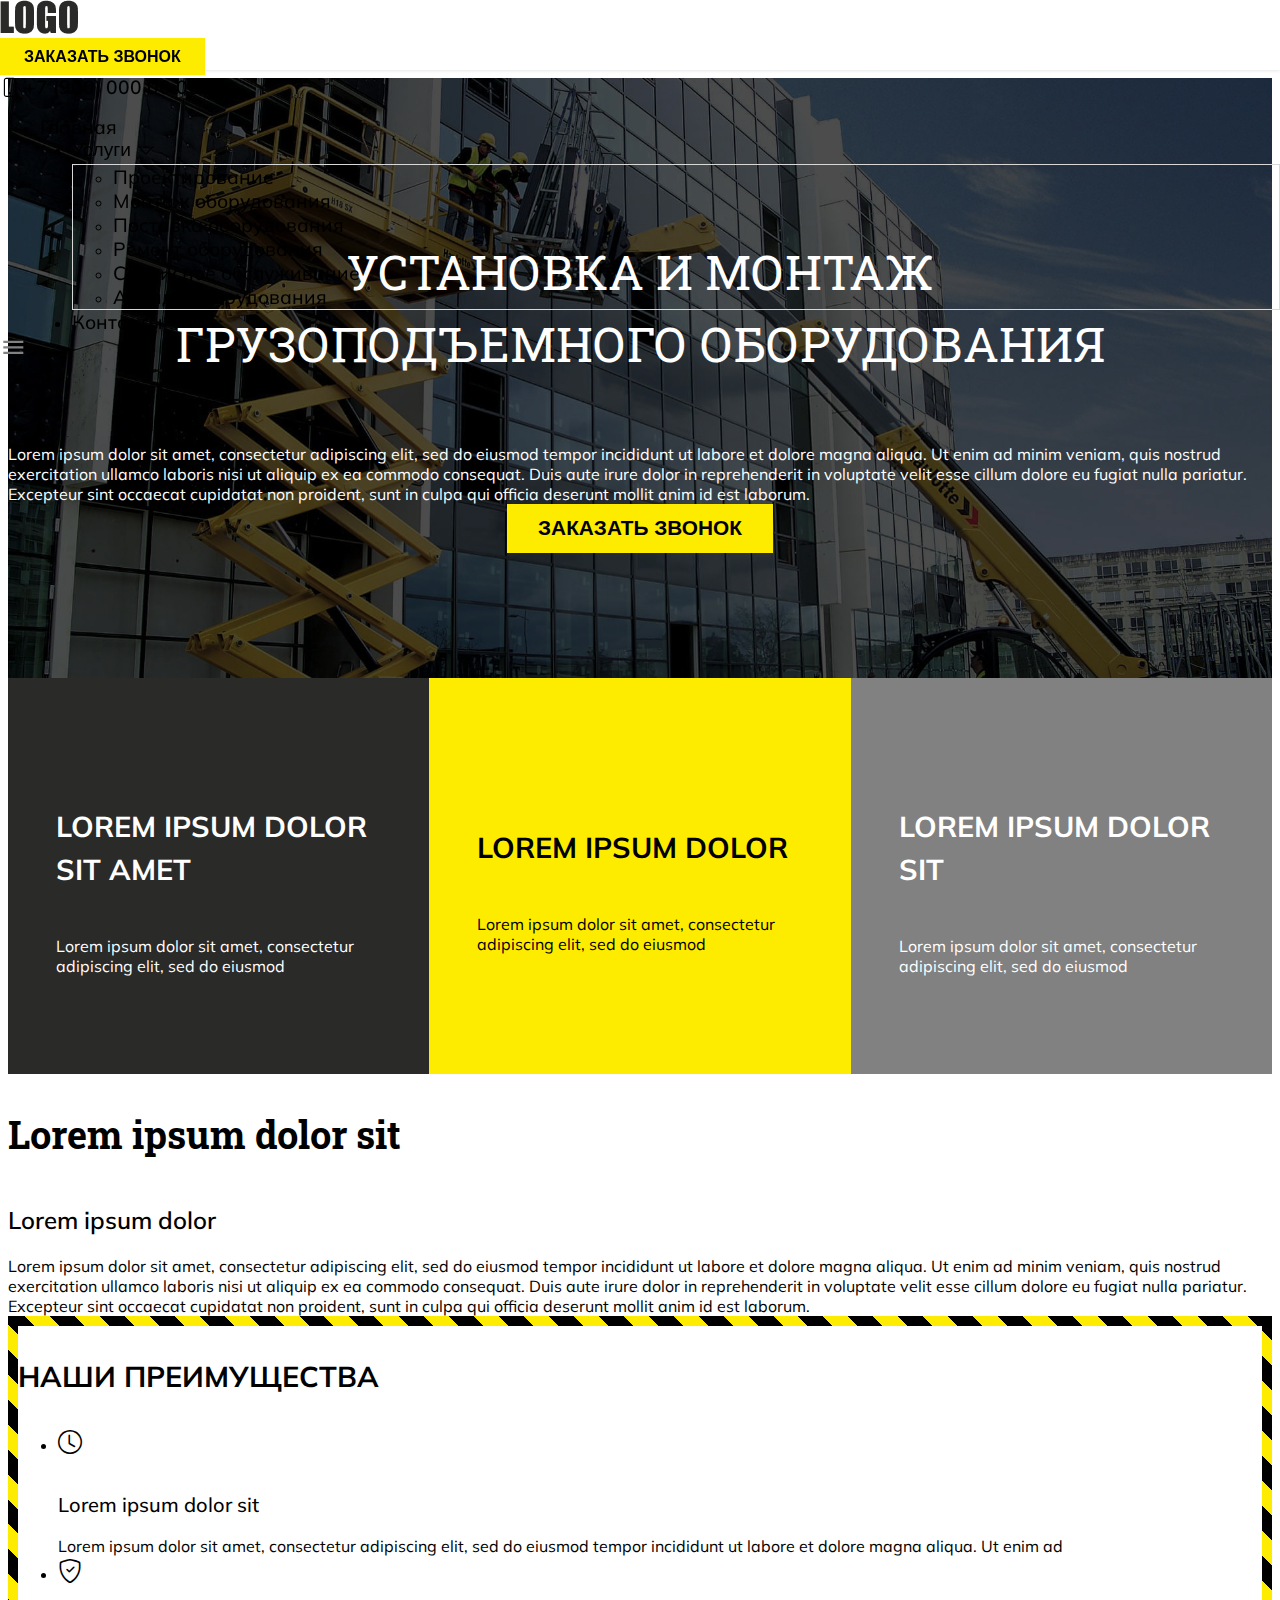
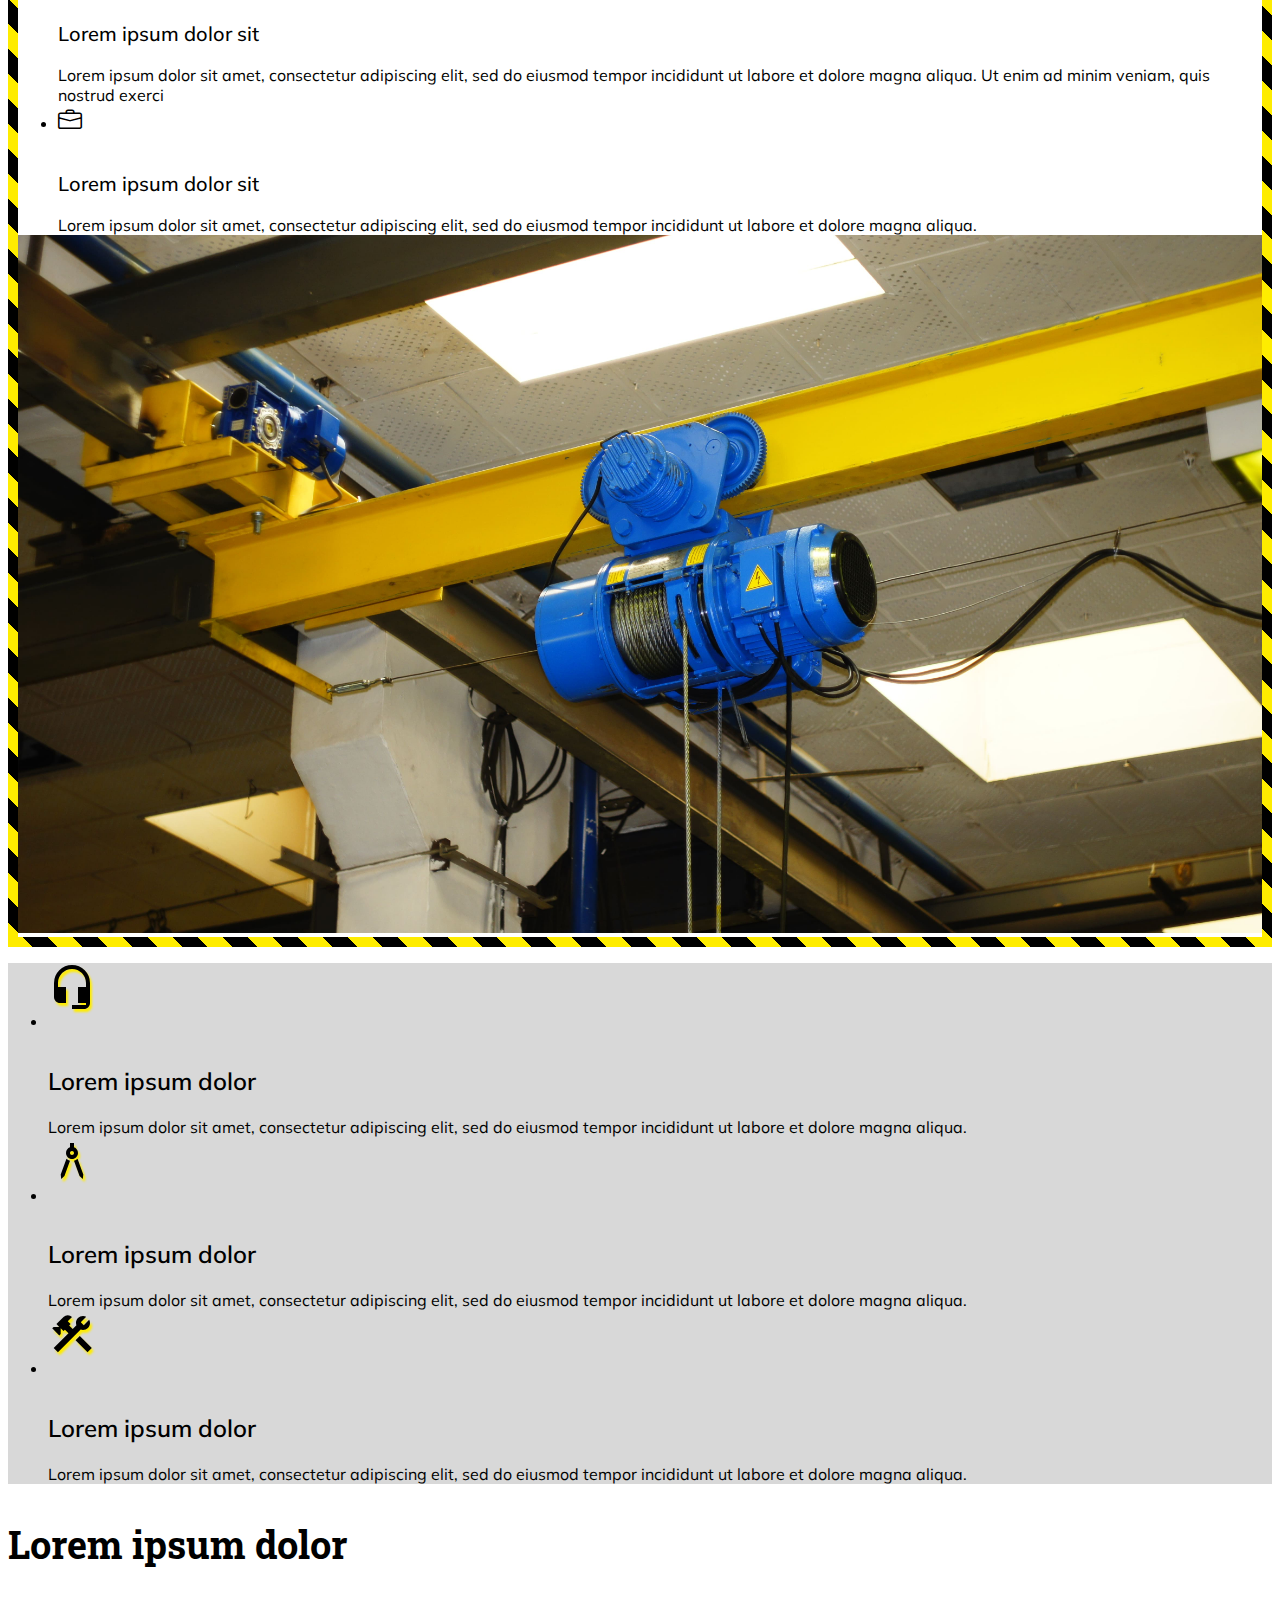
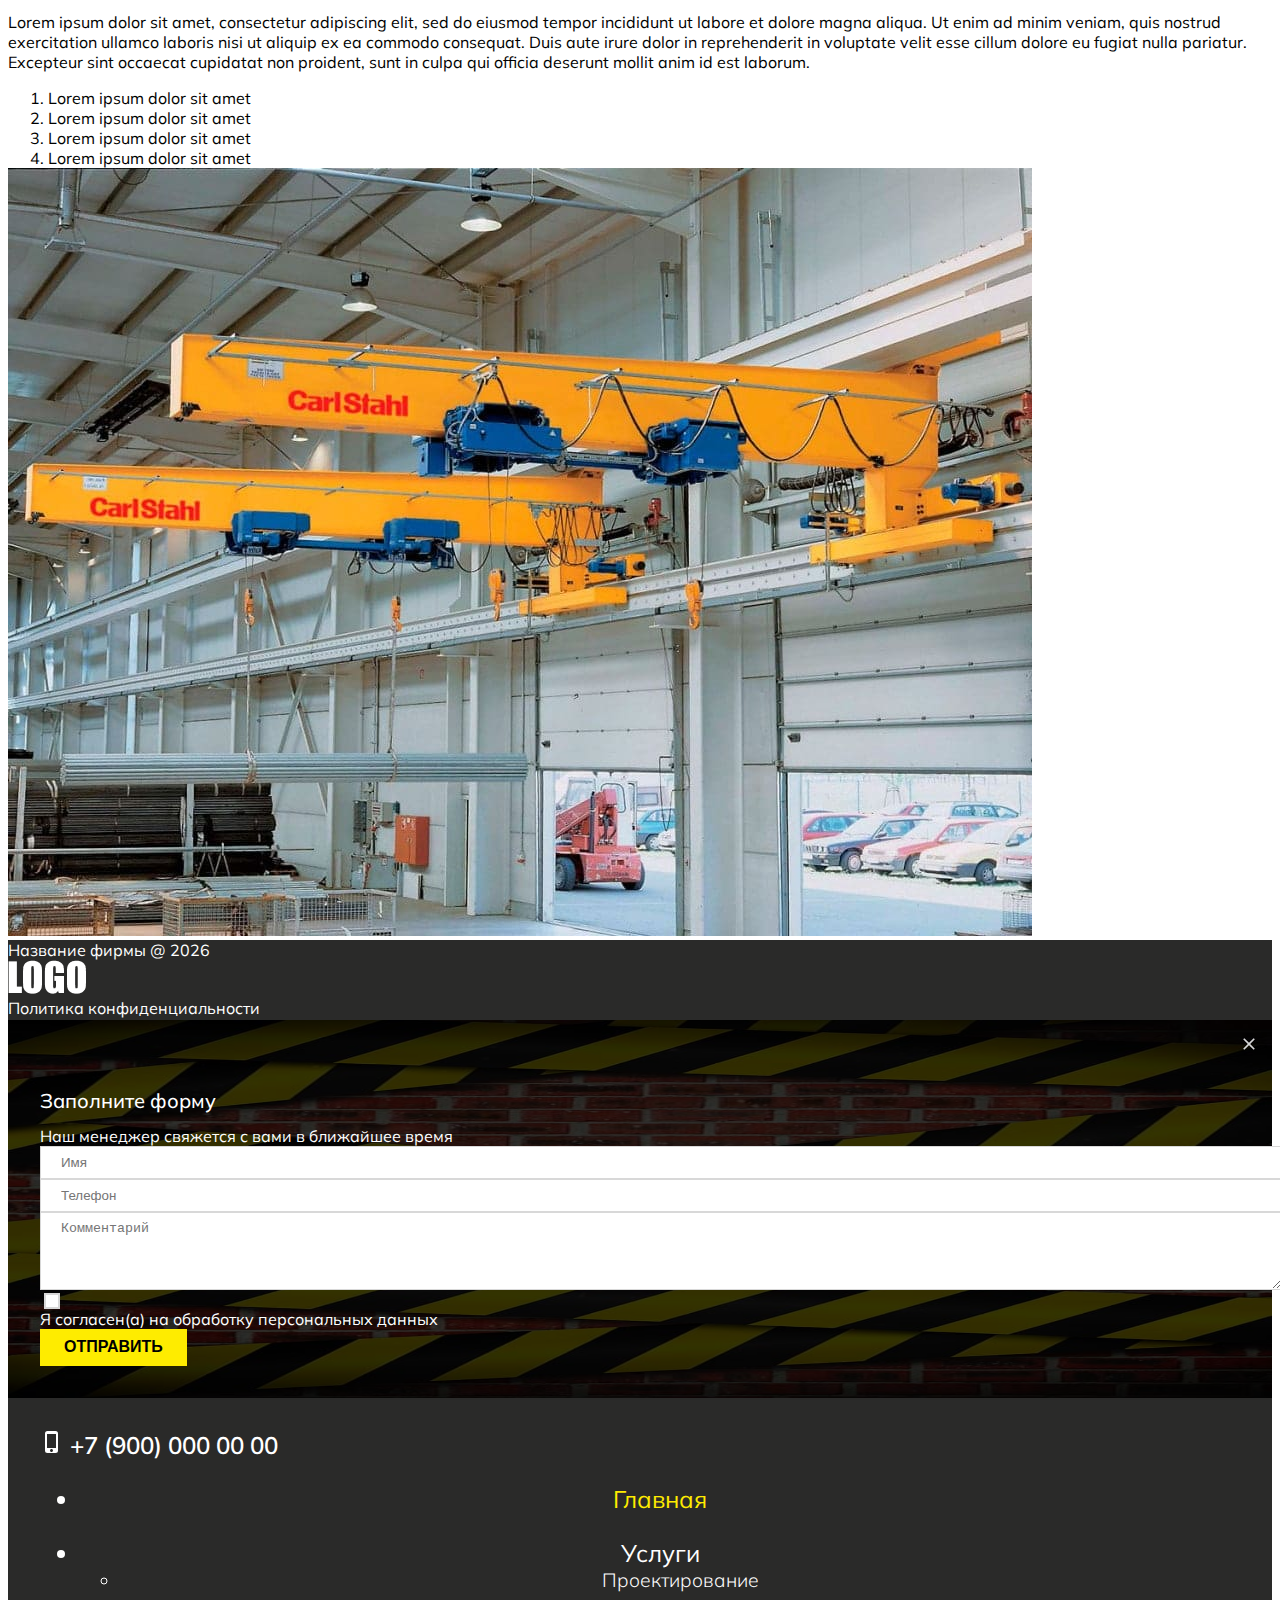
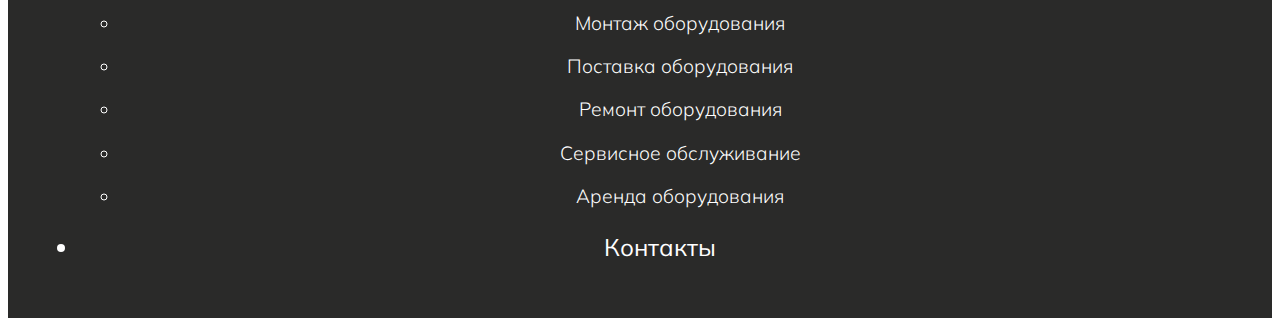
==== commit f0ef97cf: "callback btns" ====
--- a/index.html
+++ b/index.html
@@ -13,7 +13,8 @@
     <header>
         <div class="container d-flex justify-content-between align-items-center h-100">
             <a href="index.html"><img src="img/LOGO.png" alt="logo" class="logo"></a>
-            <a href="tel:+79000000000" class="d-none fs-12 fw-6 d-sm-flex align-items-center">
+            <button type="button" data-bs-toggle="modal" data-bs-target="#callback" class="d-none d-sm-block btn py-1 py-md-2">Заказать звонок</button>
+            <a href="tel:+79000000000" class="d-none fs-12 fw-6 d-lg-flex align-items-center">
                 <i class="bi bi-phone"></i>
                 <span class="ms-2">+7 (900) 000 00 00</span>
             </a>
@@ -48,7 +49,7 @@
             <div class="container">
                 <h1>Установка и монтаж <br />грузоподъемного оборудования</h1>
                 <p class="text-center">Lorem ipsum dolor sit amet, consectetur adipiscing elit, sed do eiusmod tempor incididunt ut labore et dolore magna aliqua. Ut enim ad minim veniam, quis nostrud exercitation ullamco laboris nisi ut aliquip ex ea commodo consequat. Duis aute irure dolor in reprehenderit in voluptate velit esse cillum dolore eu fugiat nulla pariatur. Excepteur sint occaecat cupidatat non proident, sunt in culpa qui officia deserunt mollit anim id est laborum.</p>
-                <button type="button" data-bs-toggle="modal" data-bs-target="#callback" class="btn mt-4 mt-sm-5">Заказать звонок</button>
+                <button type="button" data-bs-toggle="modal" data-bs-target="#callback" class="btn fs-13 fw-8 mt-4 mt-sm-5">Заказать звонок</button>
             </div>
         </section>
 
--- a/css/style.css
+++ b/css/style.css
@@ -62,6 +62,7 @@
     color: #000;
     text-transform: uppercase;
     font-weight: 700;
+    font-size: 1em;
     border-radius: 0px;
 }
 
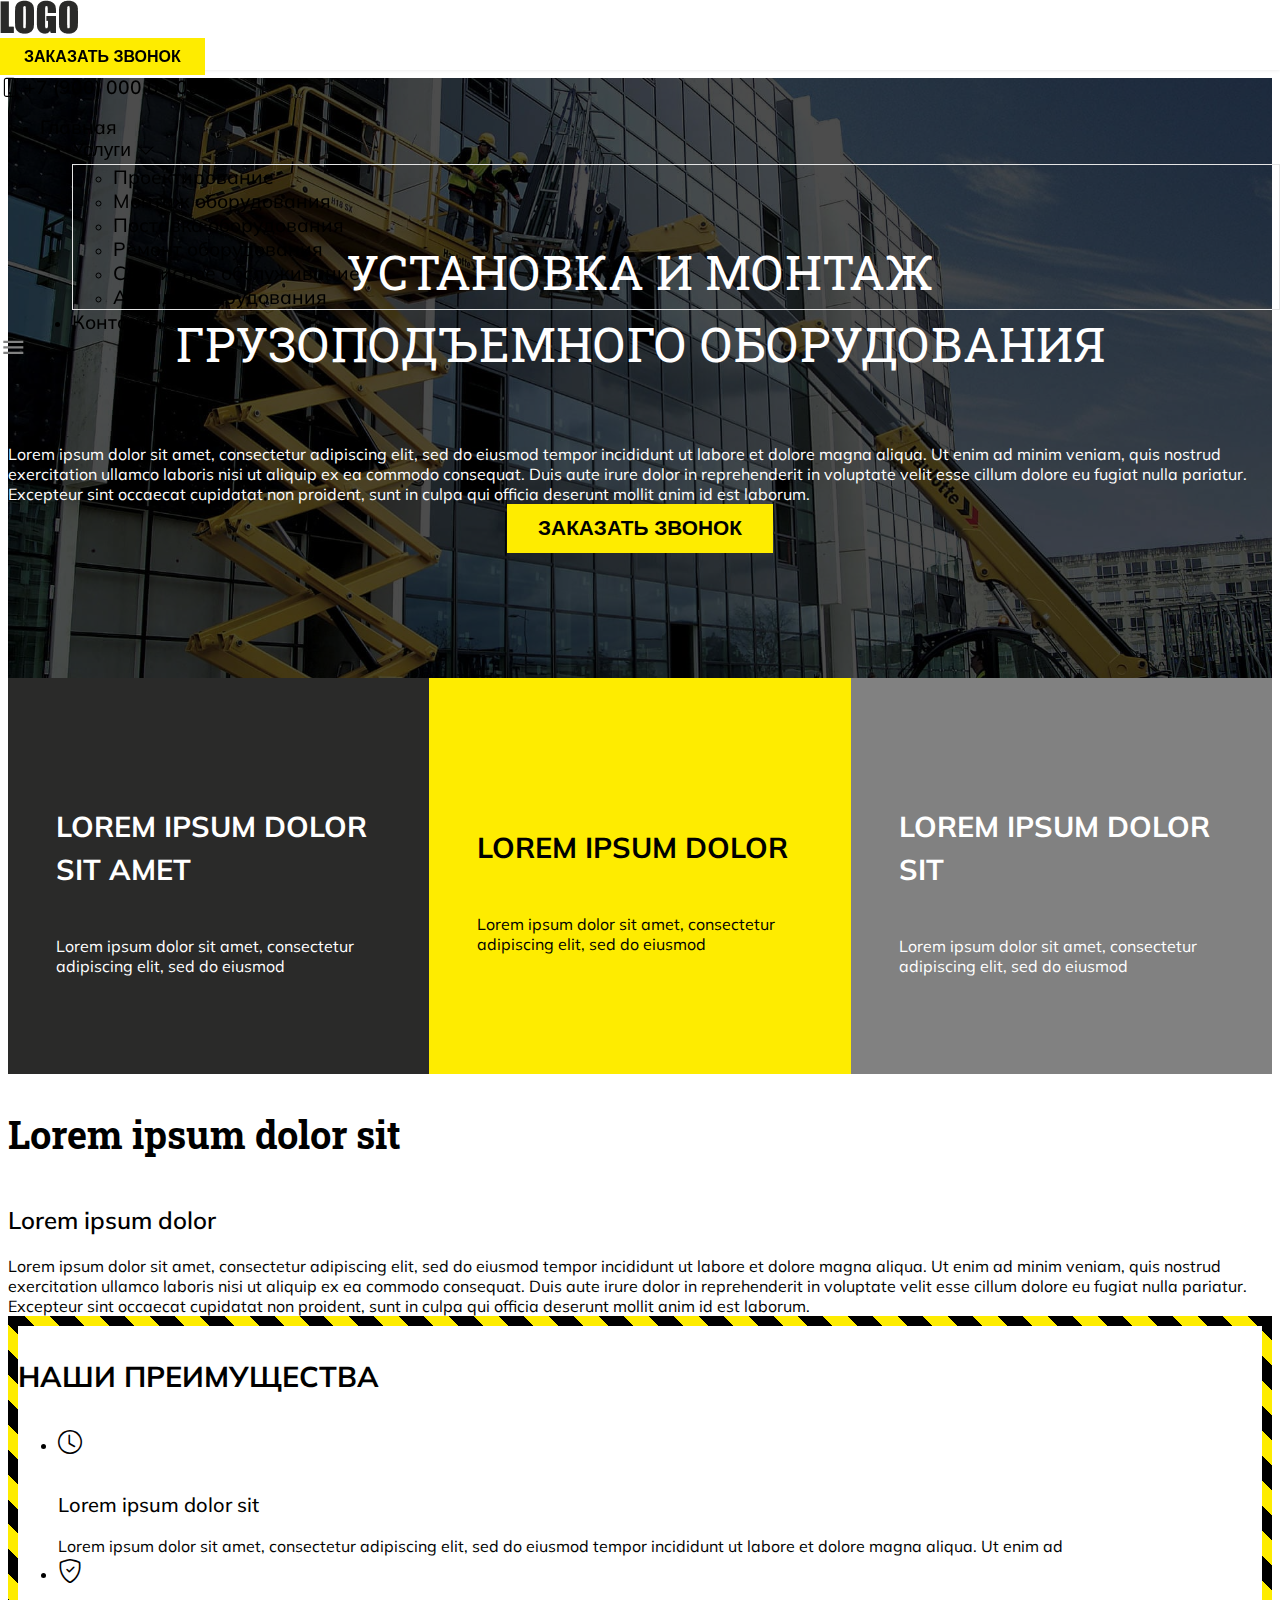
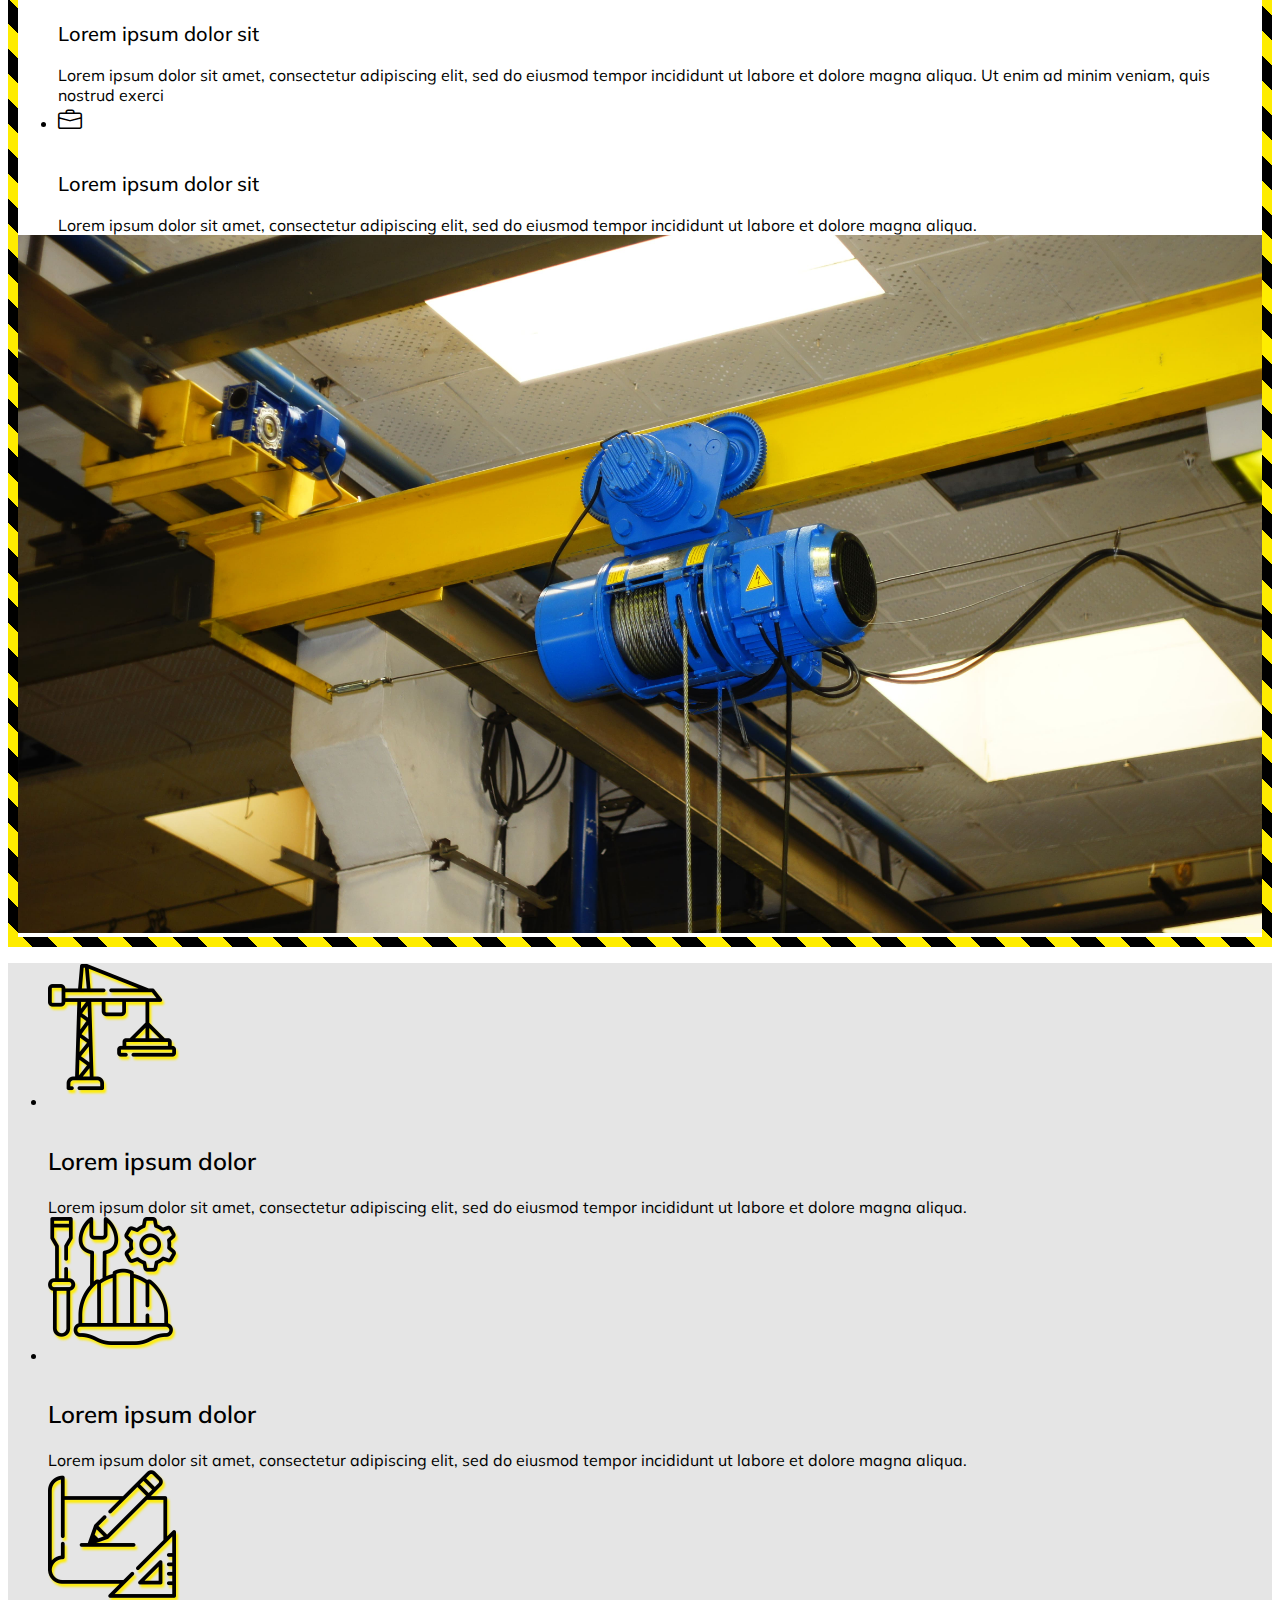
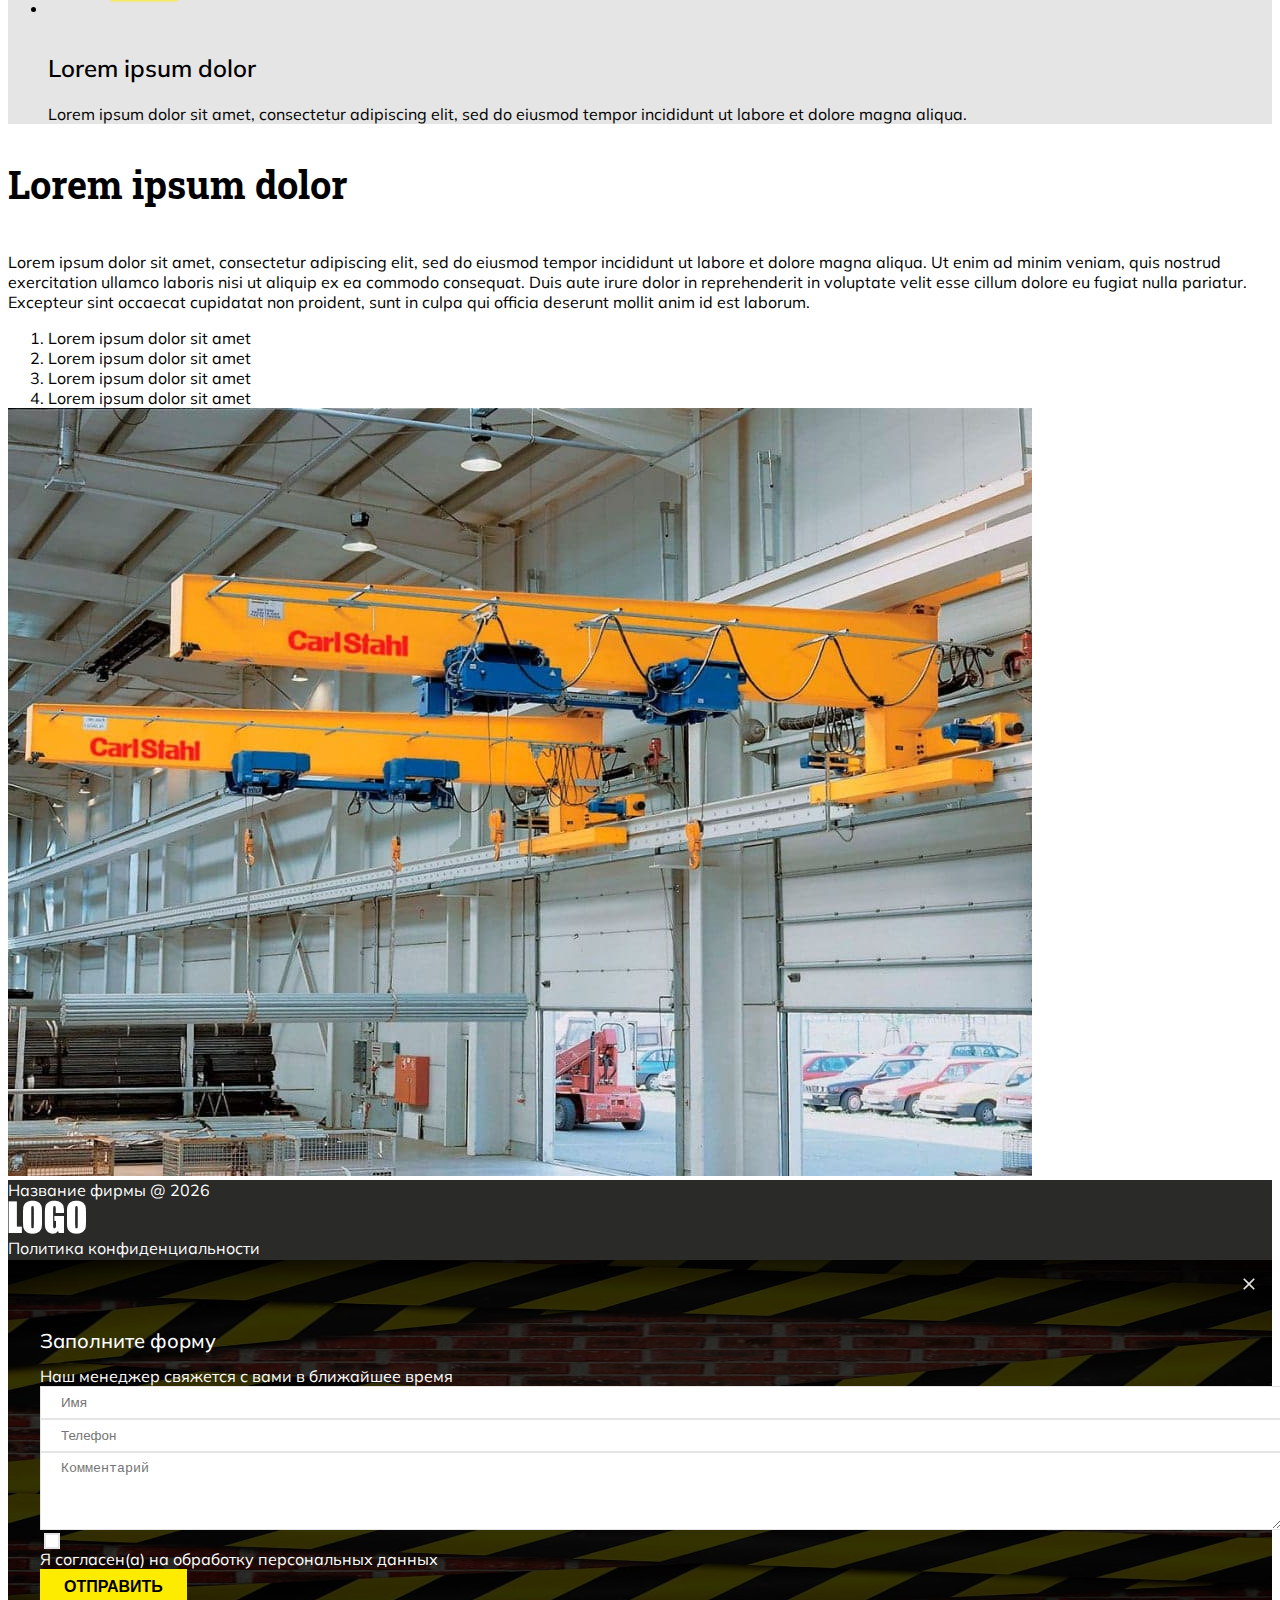
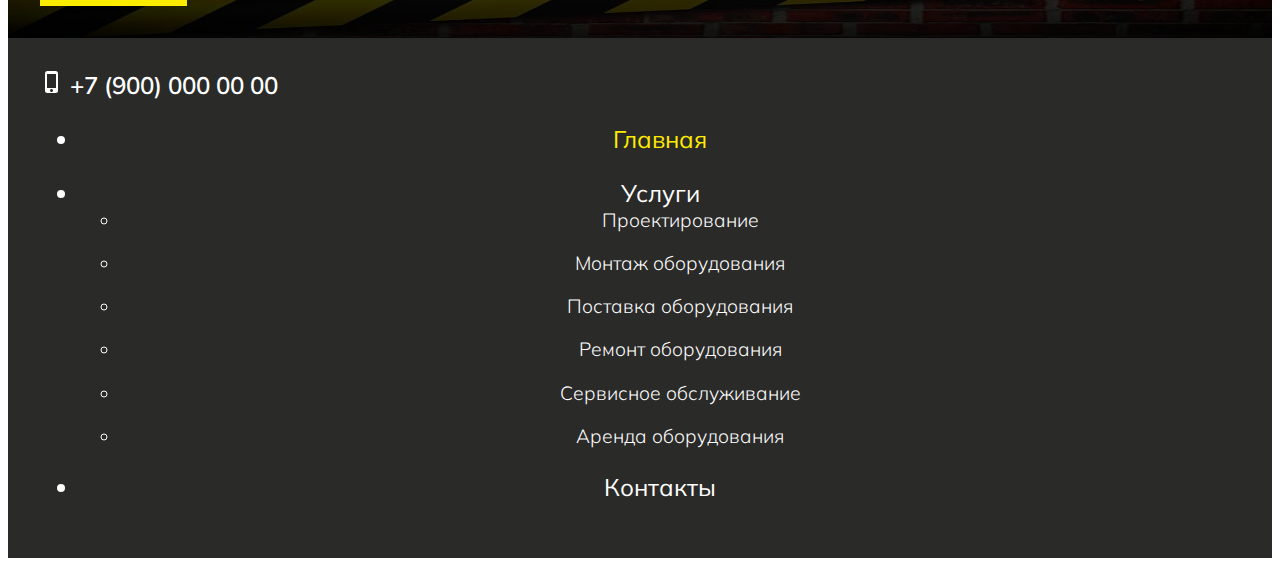
==== commit 61200347: "replace svg to img" ====
--- a/index.html
+++ b/index.html
@@ -120,20 +120,20 @@
 
         <section class="sec-5">
             <div class="container py-4 py-sm-5">
-                <ul class="list-unstyled row row-cols-md-3 gy-4 gy-md-0 gx-4 gx-lg-5">
-                    <li>
-                        <svg stroke="currentColor" fill="currentColor" stroke-width="0" viewBox="0 0 24 24" height="1em" width="1em" xmlns="http://www.w3.org/2000/svg"><path fill="none" d="M0 0h24v24H0z" opacity=".1"></path><path d="M12 1a9 9 0 00-9 9v7c0 1.66 1.34 3 3 3h3v-8H5v-2c0-3.87 3.13-7 7-7s7 3.13 7 7v2h-4v8h4v1h-7v2h6c1.66 0 3-1.34 3-3V10a9 9 0 00-9-9z"></path></svg>
-                        <h4>Lorem ipsum dolor</h4>
+                <ul class="list-unstyled row row-cols-md-3 gy-4 gy-md-0 gx-4 gx-lg-5 text-center text-md-start">
+                    <li>
+                        <img src="img/icons/construction.png" alt="construction" class="icon">
+                        <h4 class="text-center text-md-start">Lorem ipsum dolor</h4>
                         <p>Lorem ipsum dolor sit amet, consectetur adipiscing elit, sed do eiusmod tempor incididunt ut labore et dolore magna aliqua.</p>
                     </li>
                     <li>
-                        <svg stroke="currentColor" fill="currentColor" stroke-width="0" viewBox="0 0 24 24" height="1em" width="1em" xmlns="http://www.w3.org/2000/svg"><path fill="none" d="M0 0h24v24H0z"></path><path d="M6.36 18.78L6.61 21l1.62-1.54 2.77-7.6c-.68-.17-1.28-.51-1.77-.98l-2.87 7.9zM14.77 10.88c-.49.47-1.1.81-1.77.98l2.77 7.6L17.39 21l.26-2.22-2.88-7.9zM15 8c0-1.3-.84-2.4-2-2.82V3h-2v2.18C9.84 5.6 9 6.7 9 8c0 1.66 1.34 3 3 3s3-1.34 3-3zm-3 1c-.55 0-1-.45-1-1s.45-1 1-1 1 .45 1 1-.45 1-1 1z"></path></svg>
-                        <h4>Lorem ipsum dolor</h4>
+                        <img src="img/icons/helmet.png" alt="helmet" class="icon">
+                        <h4 class="text-center text-md-start">Lorem ipsum dolor</h4>
                         <p>Lorem ipsum dolor sit amet, consectetur adipiscing elit, sed do eiusmod tempor incididunt ut labore et dolore magna aliqua.</p>
                     </li>
                     <li>
-                        <svg stroke="currentColor" fill="currentColor" stroke-width="0" viewBox="0 0 24 24" height="1em" width="1em" xmlns="http://www.w3.org/2000/svg"><path fill="none" d="M0 0h24v24H0z"></path><path d="M13.783 15.172l2.121-2.121 5.996 5.996-2.121 2.121zM17.5 10c1.93 0 3.5-1.57 3.5-3.5 0-.58-.16-1.12-.41-1.6l-2.7 2.7-1.49-1.49 2.7-2.7c-.48-.25-1.02-.41-1.6-.41C15.57 3 14 4.57 14 6.5c0 .41.08.8.21 1.16l-1.85 1.85-1.78-1.78.71-.71-1.41-1.41L12 3.49a3 3 0 00-4.24 0L4.22 7.03l1.41 1.41H2.81l-.71.71 3.54 3.54.71-.71V9.15l1.41 1.41.71-.71 1.78 1.78-7.41 7.41 2.12 2.12L16.34 9.79c.36.13.75.21 1.16.21z"></path></svg>
-                        <h4>Lorem ipsum dolor</h4>
+                        <img src="img/icons/sketch.png" alt="sketch" class="icon">
+                        <h4 class="text-center text-md-start">Lorem ipsum dolor</h4>
                         <p>Lorem ipsum dolor sit amet, consectetur adipiscing elit, sed do eiusmod tempor incididunt ut labore et dolore magna aliqua.</p>
                     </li>
                 </ul>
--- a/css/style.css
+++ b/css/style.css
@@ -6,7 +6,7 @@
     --title-font: 'Roboto Slab';
     --color-1: #2A2A29;
     --color-2: #818181;
-    --color-3: #D8D8D8;
+    --color-3: #e5e5e5;
     --accent-color: #FEEC00;
 }
 body {
@@ -368,9 +368,10 @@
 .sec-5 {
     background-color: var(--color-3);
 }
-.sec-5 svg {
-    width: 3em;
-    height: 3em;
+.sec-5 svg, .sec-5  .icon {
+    width: 8em;
+    height: 8em;
+    object-fit: scale-down;
     margin-bottom: 1em;
     color: #000;
     filter: drop-shadow(2px 3px 1px var(--accent-color));
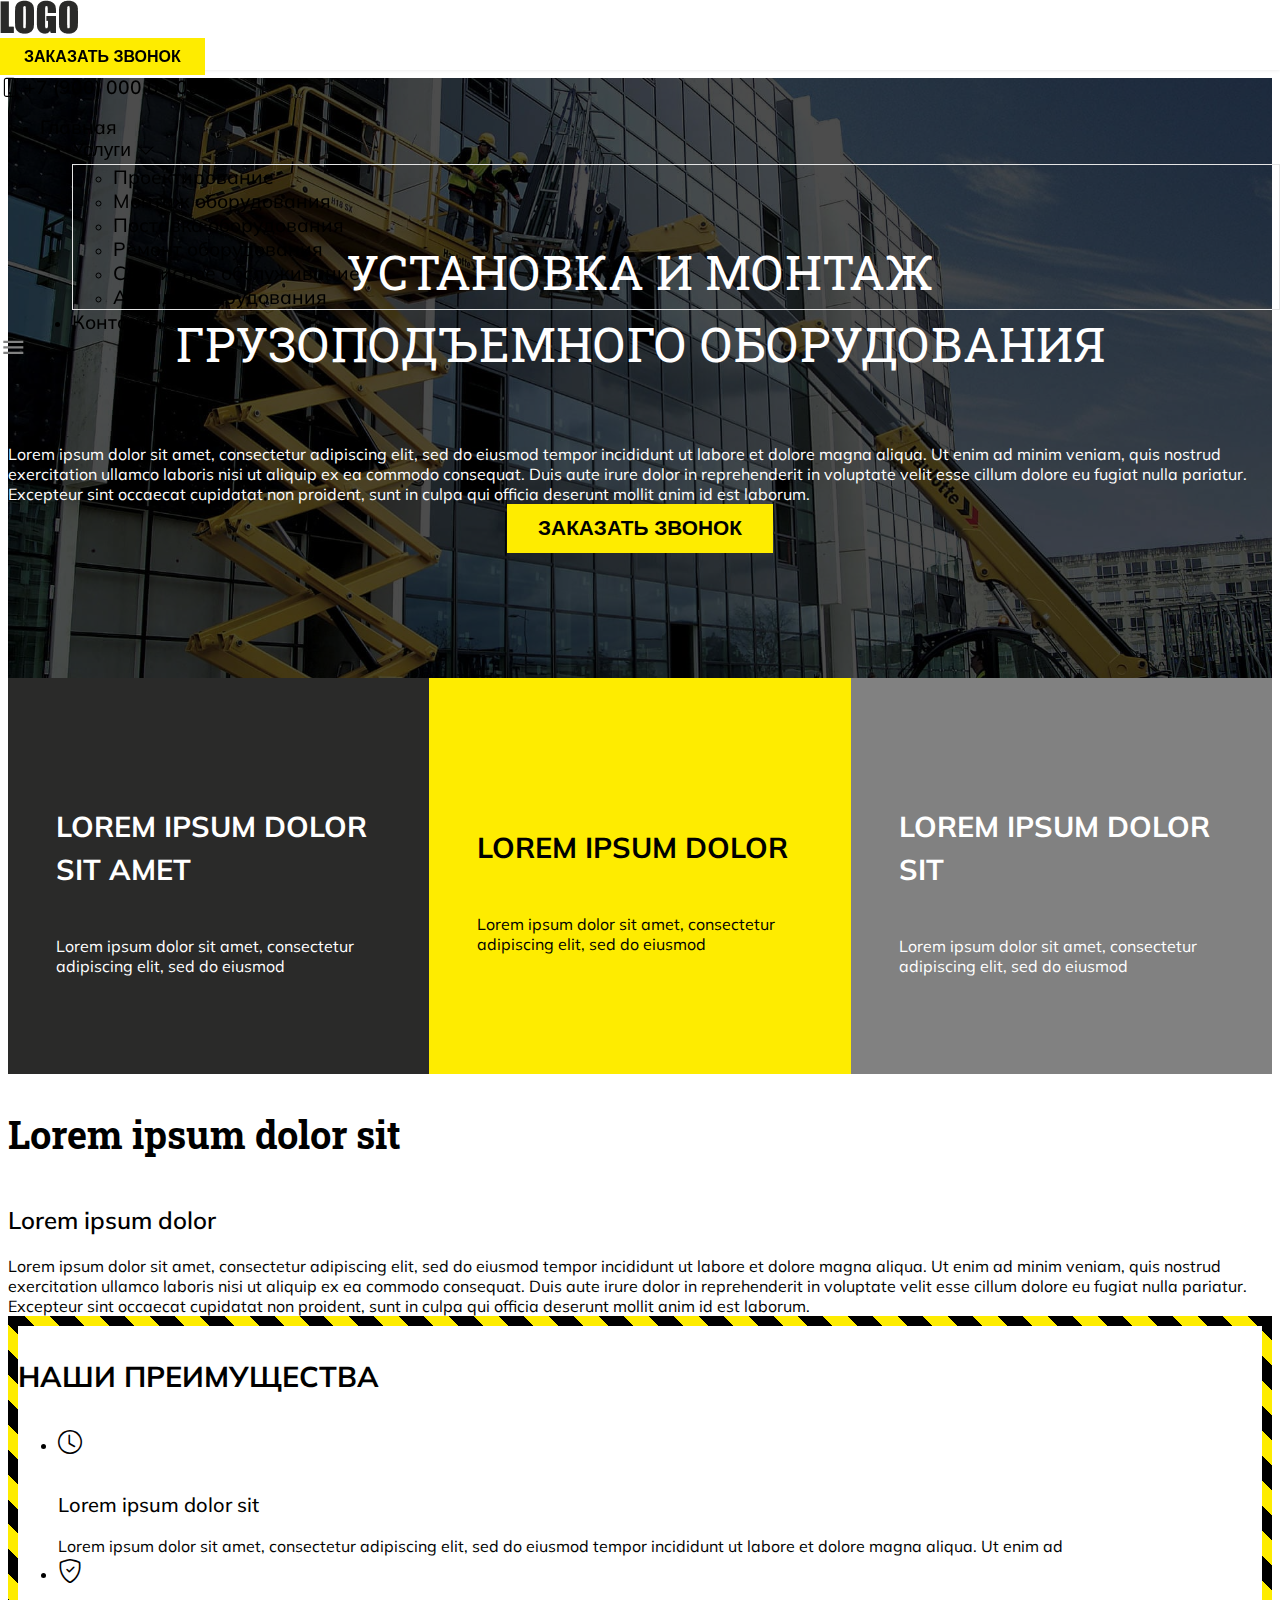
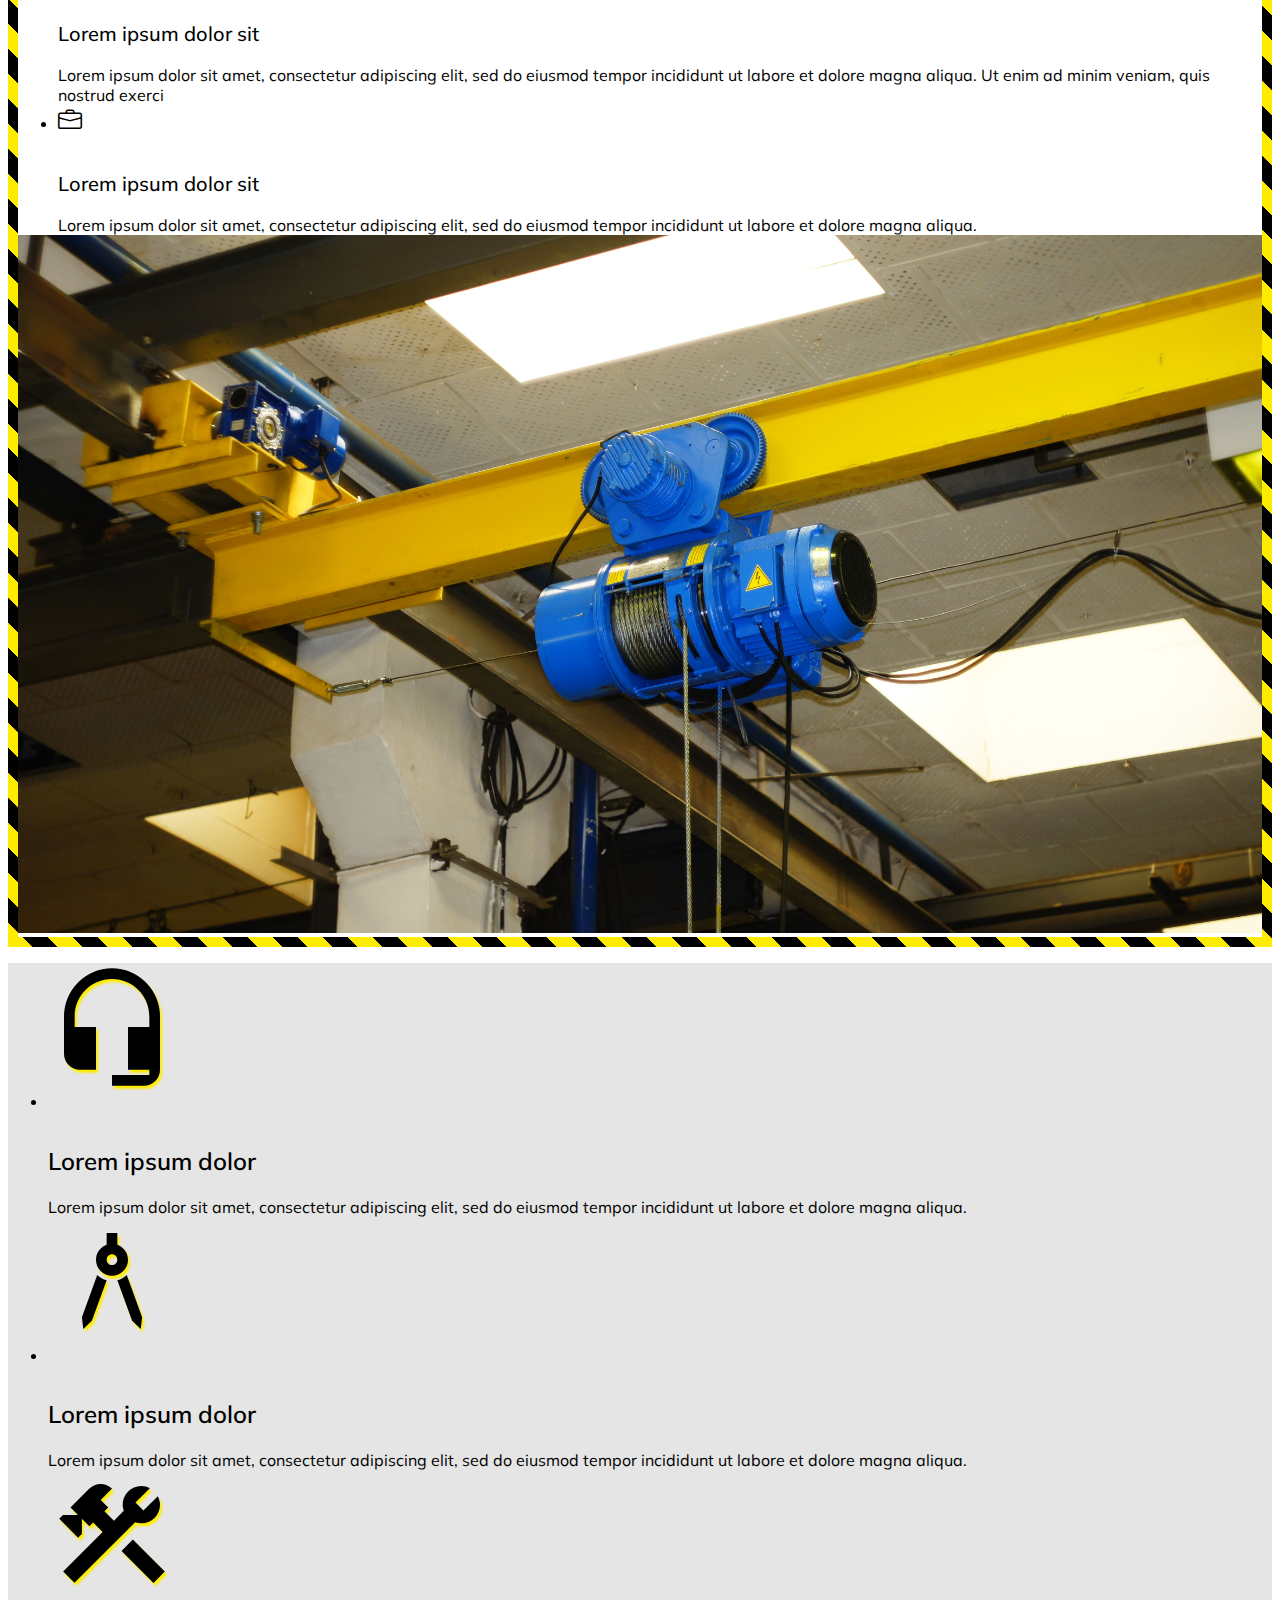
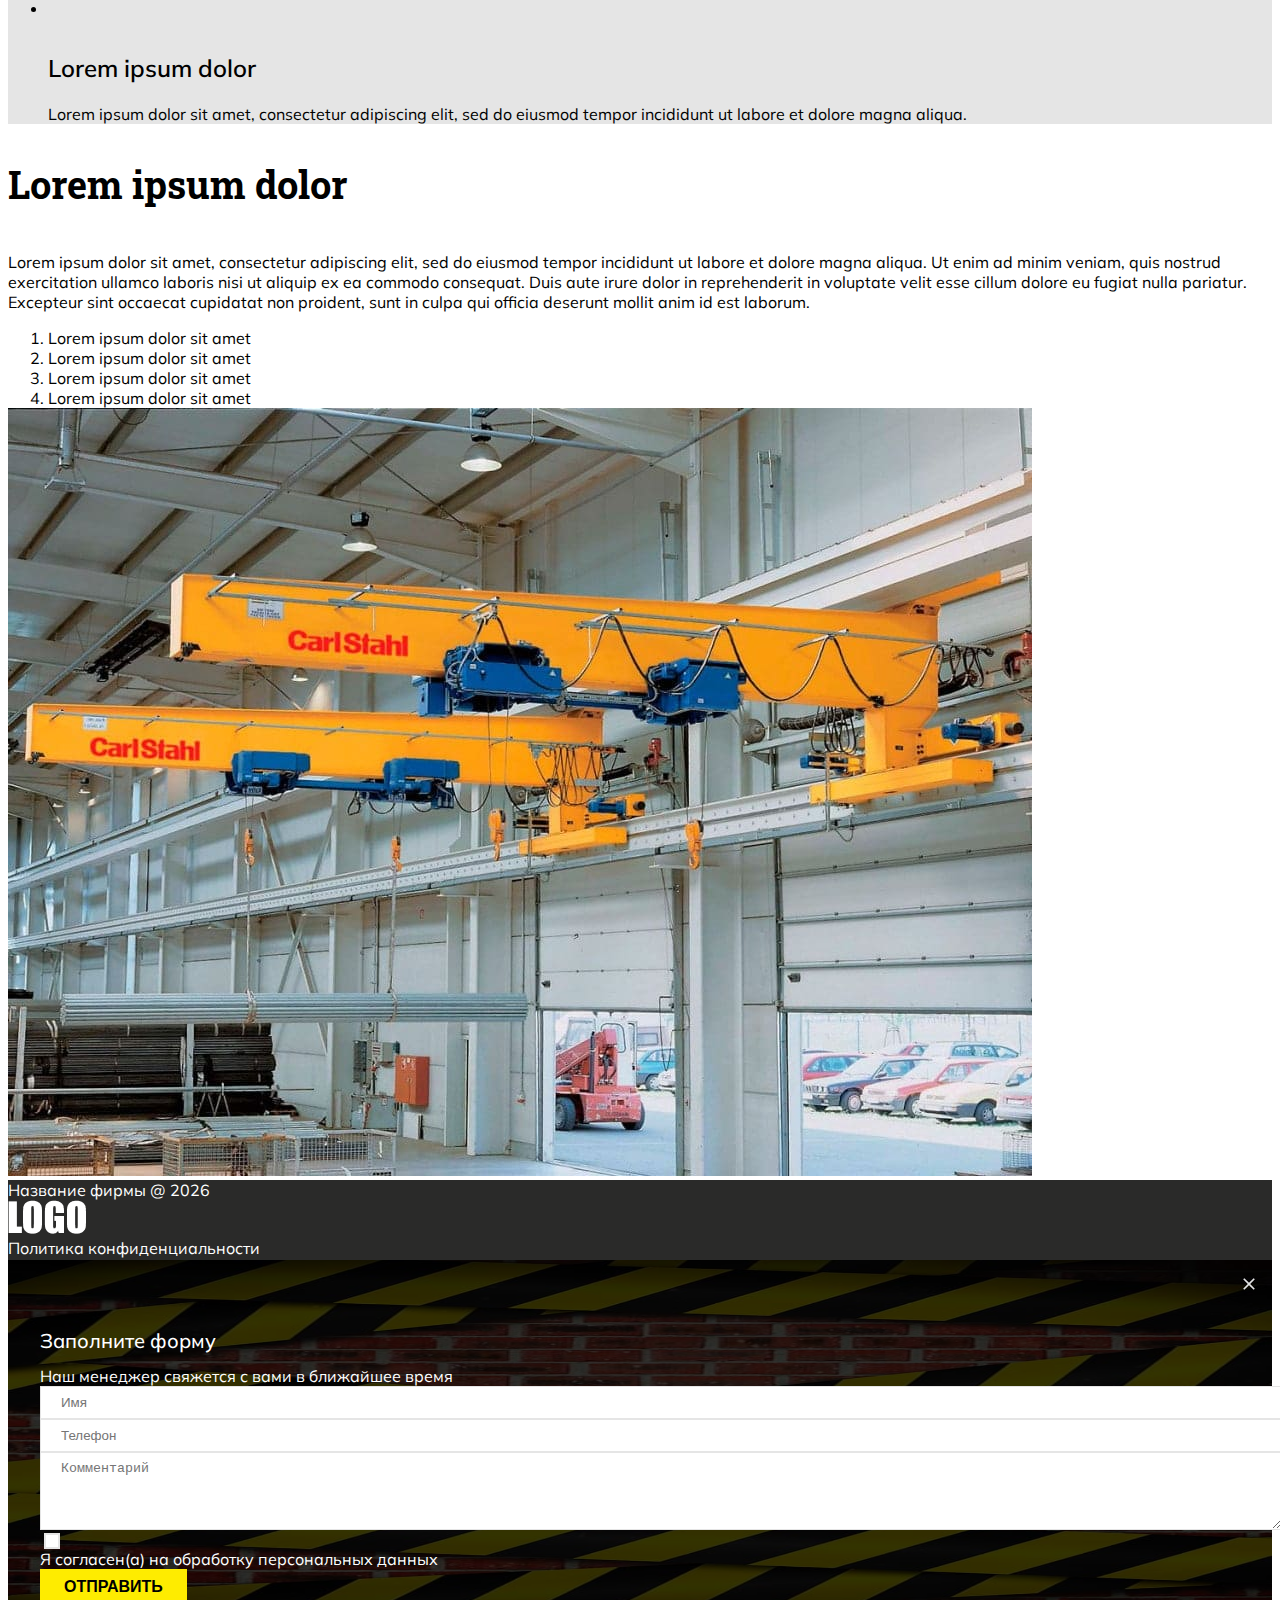
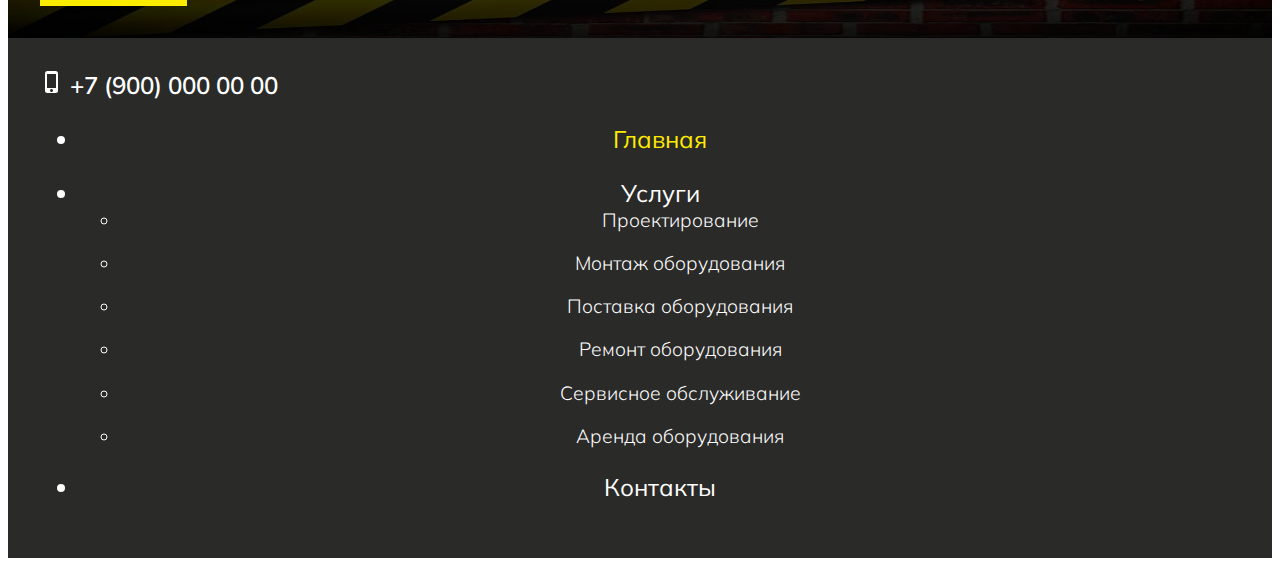
==== commit 2e8385e8: "replace img to svg" ====
--- a/index.html
+++ b/index.html
@@ -120,20 +120,20 @@
 
         <section class="sec-5">
             <div class="container py-4 py-sm-5">
-                <ul class="list-unstyled row row-cols-md-3 gy-4 gy-md-0 gx-4 gx-lg-5 text-center text-md-start">
-                    <li>
-                        <img src="img/icons/construction.png" alt="construction" class="icon">
-                        <h4 class="text-center text-md-start">Lorem ipsum dolor</h4>
+                <ul class="list-unstyled row row-cols-md-3 gy-4 gy-md-0 gx-4 gx-lg-5">
+                    <li>
+                        <svg stroke="currentColor" fill="currentColor" stroke-width="0" viewBox="0 0 24 24" height="1em" width="1em" xmlns="http://www.w3.org/2000/svg"><path fill="none" d="M0 0h24v24H0z" opacity=".1"></path><path d="M12 1a9 9 0 00-9 9v7c0 1.66 1.34 3 3 3h3v-8H5v-2c0-3.87 3.13-7 7-7s7 3.13 7 7v2h-4v8h4v1h-7v2h6c1.66 0 3-1.34 3-3V10a9 9 0 00-9-9z"></path></svg>
+                        <h4>Lorem ipsum dolor</h4>
                         <p>Lorem ipsum dolor sit amet, consectetur adipiscing elit, sed do eiusmod tempor incididunt ut labore et dolore magna aliqua.</p>
                     </li>
                     <li>
-                        <img src="img/icons/helmet.png" alt="helmet" class="icon">
-                        <h4 class="text-center text-md-start">Lorem ipsum dolor</h4>
+                        <svg stroke="currentColor" fill="currentColor" stroke-width="0" viewBox="0 0 24 24" height="1em" width="1em" xmlns="http://www.w3.org/2000/svg"><path fill="none" d="M0 0h24v24H0z"></path><path d="M6.36 18.78L6.61 21l1.62-1.54 2.77-7.6c-.68-.17-1.28-.51-1.77-.98l-2.87 7.9zM14.77 10.88c-.49.47-1.1.81-1.77.98l2.77 7.6L17.39 21l.26-2.22-2.88-7.9zM15 8c0-1.3-.84-2.4-2-2.82V3h-2v2.18C9.84 5.6 9 6.7 9 8c0 1.66 1.34 3 3 3s3-1.34 3-3zm-3 1c-.55 0-1-.45-1-1s.45-1 1-1 1 .45 1 1-.45 1-1 1z"></path></svg>
+                        <h4>Lorem ipsum dolor</h4>
                         <p>Lorem ipsum dolor sit amet, consectetur adipiscing elit, sed do eiusmod tempor incididunt ut labore et dolore magna aliqua.</p>
                     </li>
                     <li>
-                        <img src="img/icons/sketch.png" alt="sketch" class="icon">
-                        <h4 class="text-center text-md-start">Lorem ipsum dolor</h4>
+                        <svg stroke="currentColor" fill="currentColor" stroke-width="0" viewBox="0 0 24 24" height="1em" width="1em" xmlns="http://www.w3.org/2000/svg"><path fill="none" d="M0 0h24v24H0z"></path><path d="M13.783 15.172l2.121-2.121 5.996 5.996-2.121 2.121zM17.5 10c1.93 0 3.5-1.57 3.5-3.5 0-.58-.16-1.12-.41-1.6l-2.7 2.7-1.49-1.49 2.7-2.7c-.48-.25-1.02-.41-1.6-.41C15.57 3 14 4.57 14 6.5c0 .41.08.8.21 1.16l-1.85 1.85-1.78-1.78.71-.71-1.41-1.41L12 3.49a3 3 0 00-4.24 0L4.22 7.03l1.41 1.41H2.81l-.71.71 3.54 3.54.71-.71V9.15l1.41 1.41.71-.71 1.78 1.78-7.41 7.41 2.12 2.12L16.34 9.79c.36.13.75.21 1.16.21z"></path></svg>
+                        <h4>Lorem ipsum dolor</h4>
                         <p>Lorem ipsum dolor sit amet, consectetur adipiscing elit, sed do eiusmod tempor incididunt ut labore et dolore magna aliqua.</p>
                     </li>
                 </ul>
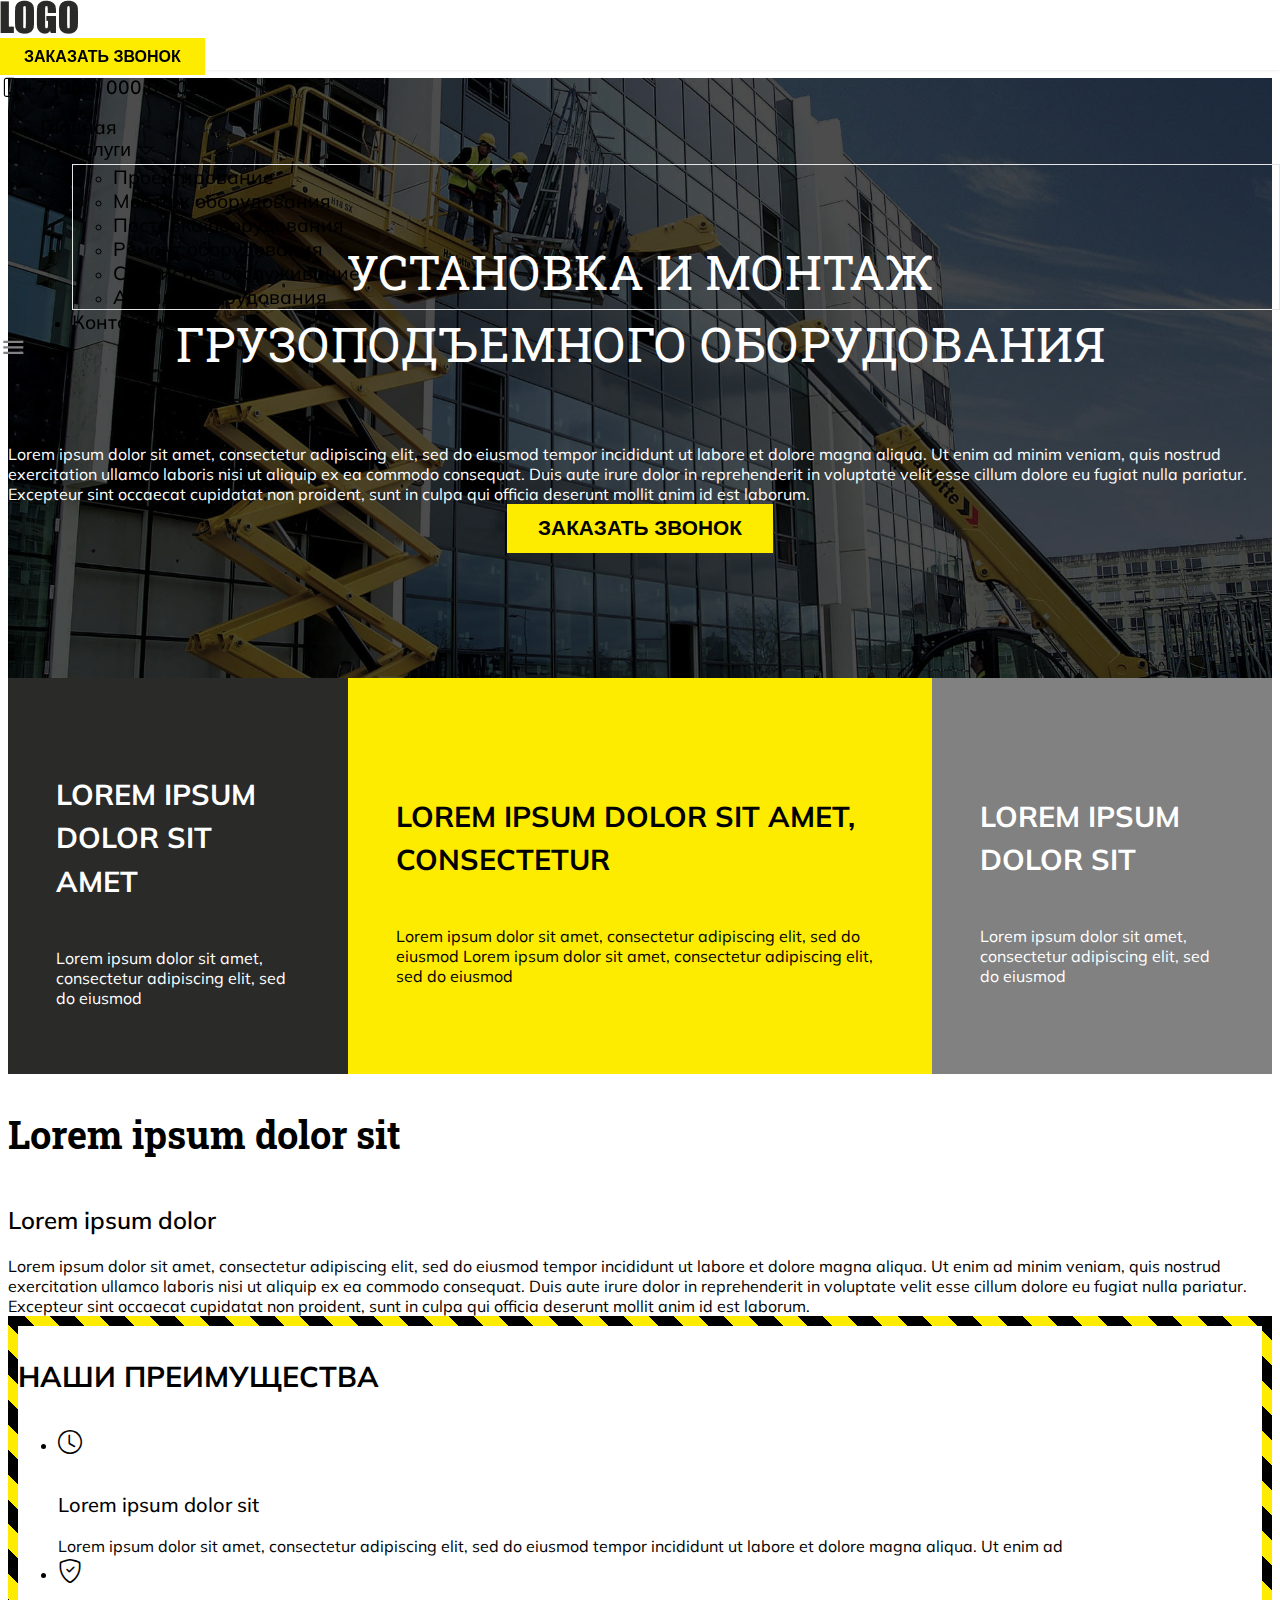
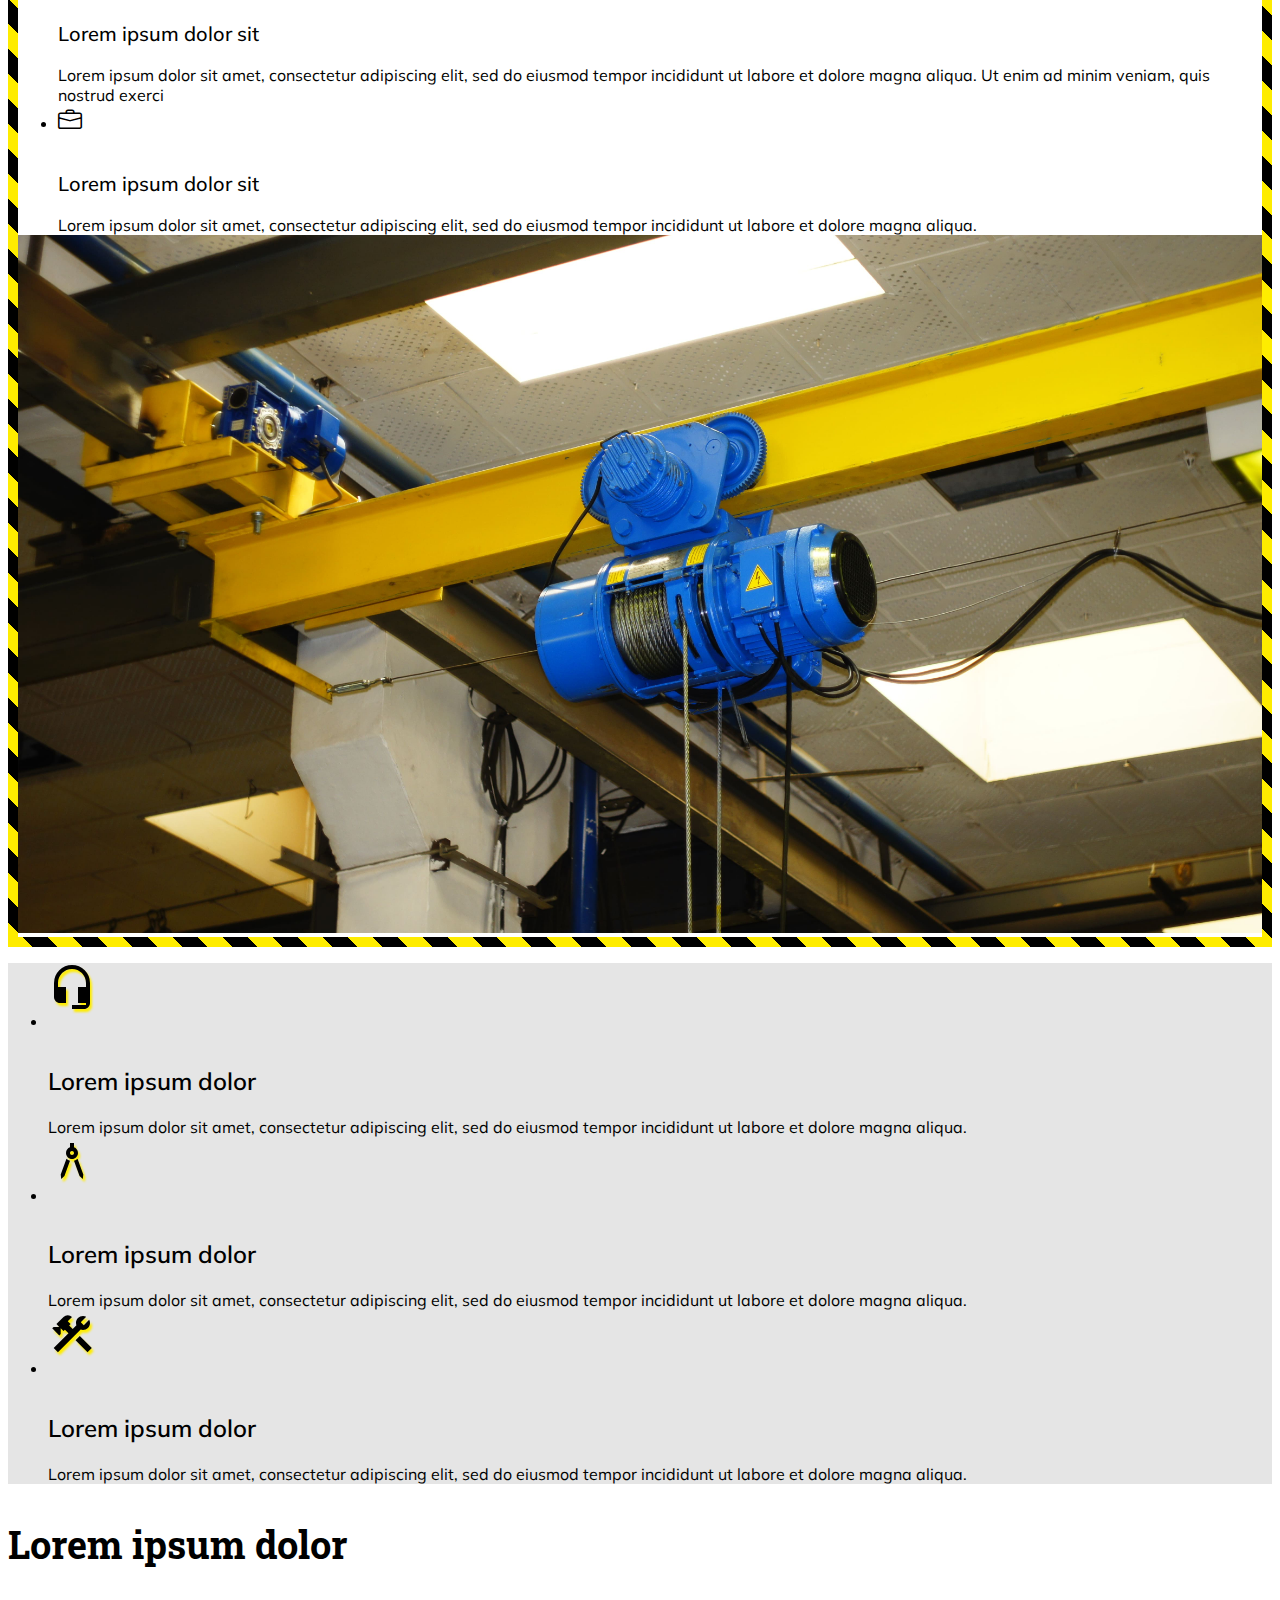
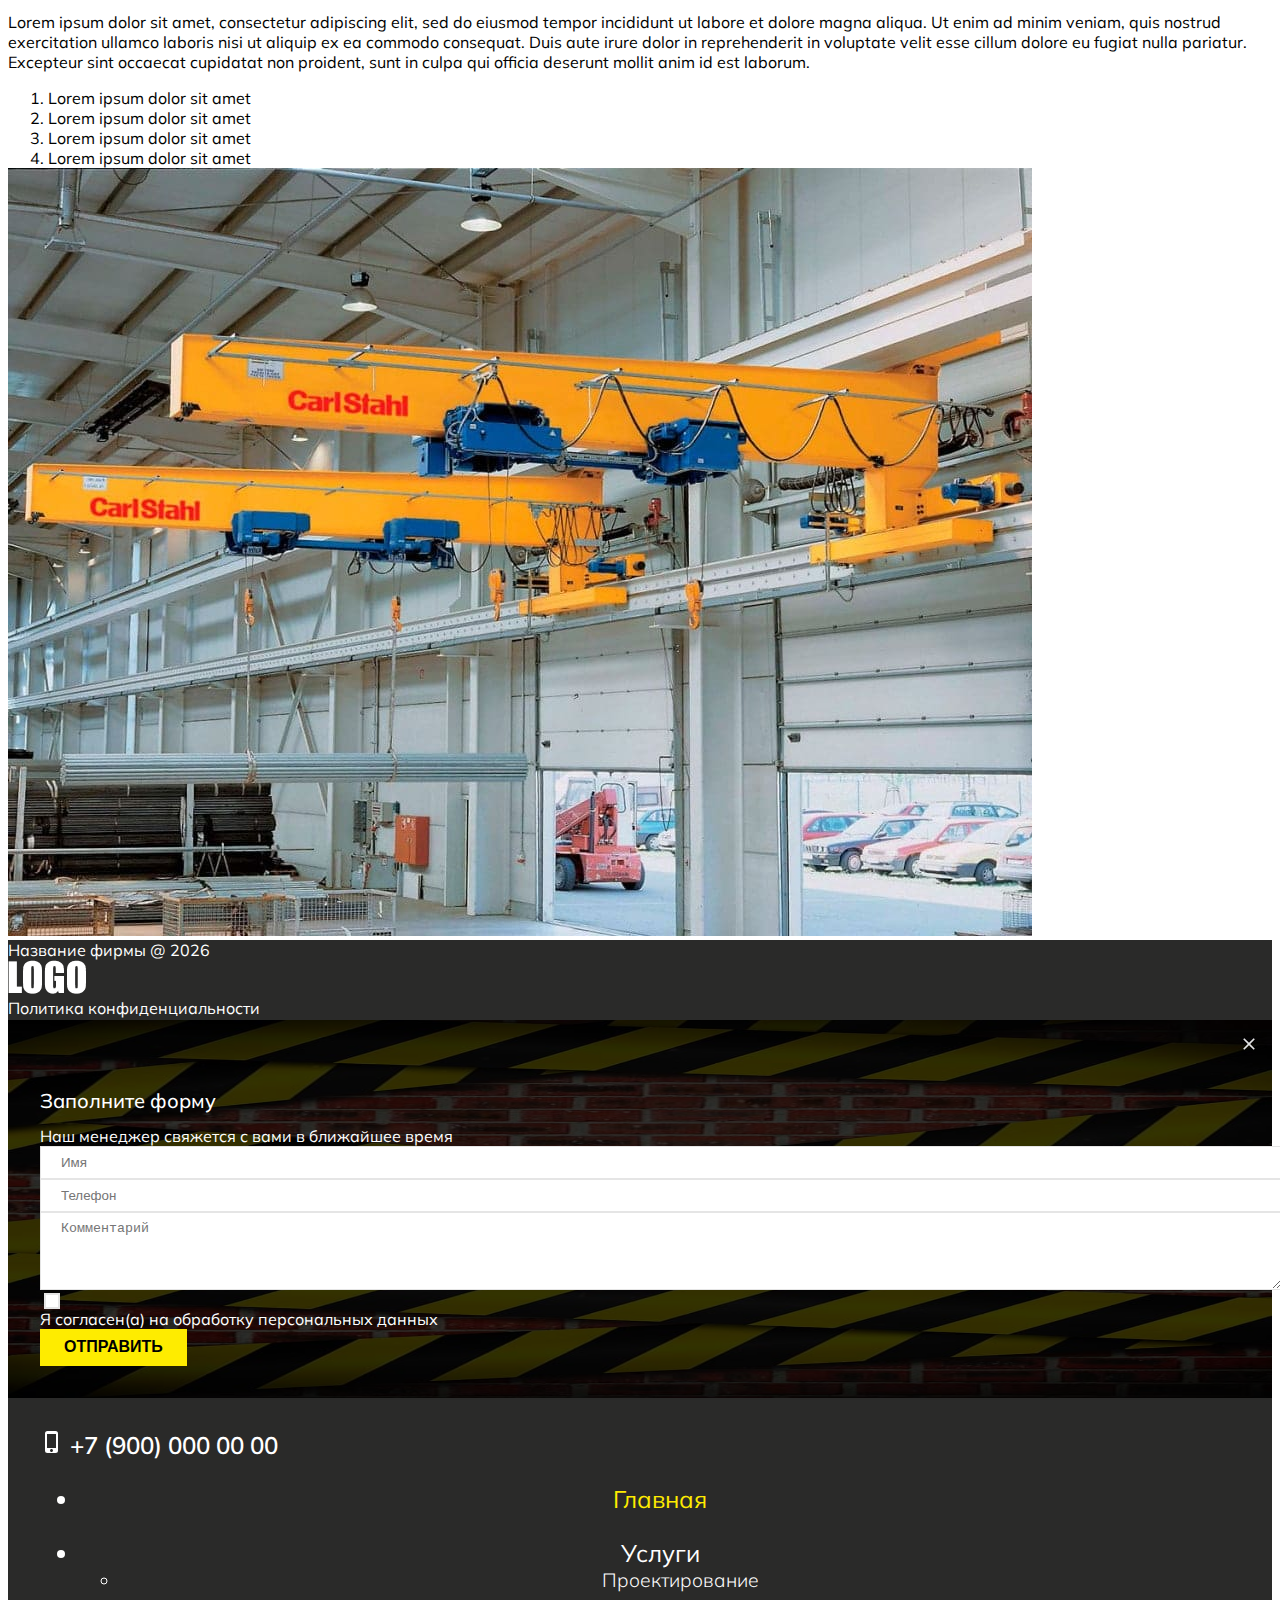
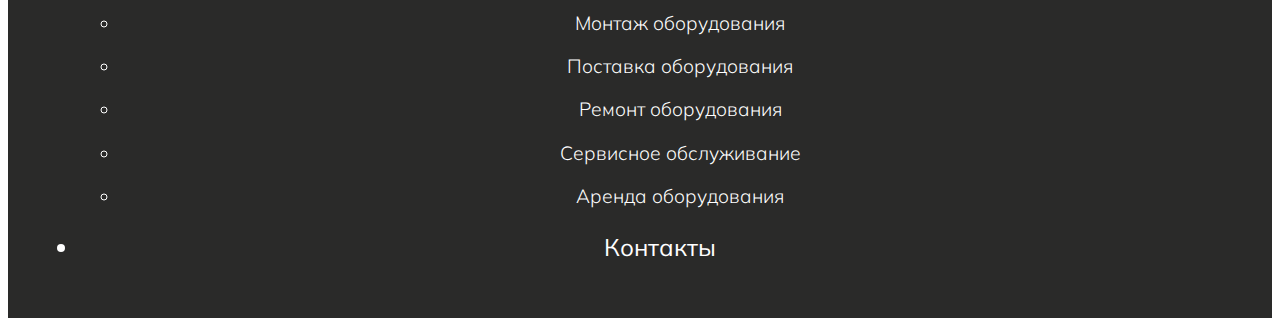
==== commit 36043b7c: "save" ====
--- a/index.html
+++ b/index.html
@@ -59,8 +59,8 @@
                 <p>Lorem ipsum dolor sit amet, consectetur adipiscing elit, sed do eiusmod</p>
             </div>
             <div>
-                <h3>Lorem ipsum dolor</h3>
-                <p>Lorem ipsum dolor sit amet, consectetur adipiscing elit, sed do eiusmod</p>
+                <h3>Lorem ipsum dolor sit amet, consectetur</h3>
+                <p>Lorem ipsum dolor sit amet, consectetur adipiscing elit, sed do eiusmod Lorem ipsum dolor sit amet, consectetur adipiscing elit, sed do eiusmod</p>
             </div>
             <div>
                 <h3>Lorem ipsum dolor sit</h3>
--- a/css/style.css
+++ b/css/style.css
@@ -369,8 +369,8 @@
     background-color: var(--color-3);
 }
 .sec-5 svg, .sec-5  .icon {
-    width: 8em;
-    height: 8em;
+    width: 3em;
+    height: 3em;
     object-fit: scale-down;
     margin-bottom: 1em;
     color: #000;
